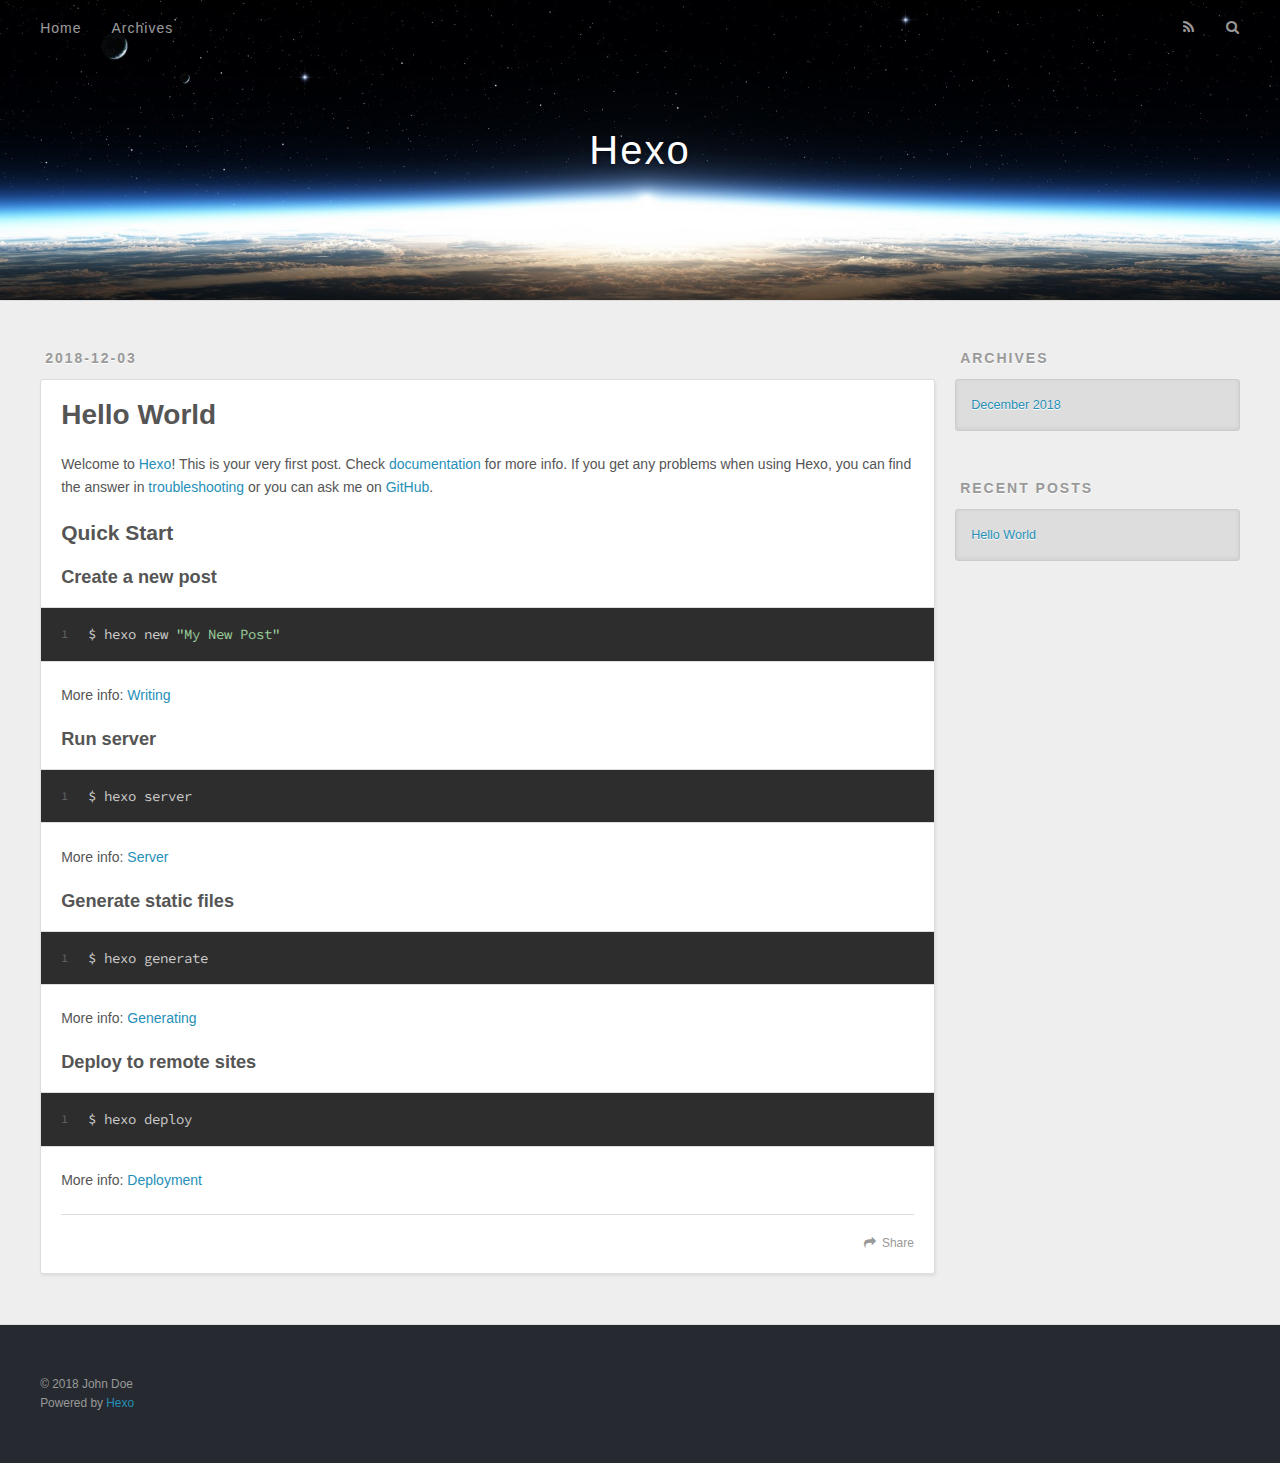
==== index.html @ 7a9f0e40 "Site updated: 2018-12-03 20:07:51" ====
<!DOCTYPE html>
<html>
<head><meta name="generator" content="Hexo 3.8.0">
  <meta charset="utf-8">
  

  
  <title>Hexo</title>
  <meta name="viewport" content="width=device-width, initial-scale=1, maximum-scale=1">
  <meta property="og:type" content="website">
<meta property="og:title" content="Hexo">
<meta property="og:url" content="http://yoursite.com/index.html">
<meta property="og:site_name" content="Hexo">
<meta property="og:locale" content="default">
<meta name="twitter:card" content="summary">
<meta name="twitter:title" content="Hexo">
  
    <link rel="alternate" href="/atom.xml" title="Hexo" type="application/atom+xml">
  
  
    <link rel="icon" href="/favicon.png">
  
  
    <link href="//fonts.googleapis.com/css?family=Source+Code+Pro" rel="stylesheet" type="text/css">
  
  <link rel="stylesheet" href="/css/style.css">
</head>
</html>
<body>
  <div id="container">
    <div id="wrap">
      <header id="header">
  <div id="banner"></div>
  <div id="header-outer" class="outer">
    <div id="header-title" class="inner">
      <h1 id="logo-wrap">
        <a href="/" id="logo">Hexo</a>
      </h1>
      
    </div>
    <div id="header-inner" class="inner">
      <nav id="main-nav">
        <a id="main-nav-toggle" class="nav-icon"></a>
        
          <a class="main-nav-link" href="/">Home</a>
        
          <a class="main-nav-link" href="/archives">Archives</a>
        
      </nav>
      <nav id="sub-nav">
        
          <a id="nav-rss-link" class="nav-icon" href="/atom.xml" title="RSS Feed"></a>
        
        <a id="nav-search-btn" class="nav-icon" title="Search"></a>
      </nav>
      <div id="search-form-wrap">
        <form action="//google.com/search" method="get" accept-charset="UTF-8" class="search-form"><input type="search" name="q" class="search-form-input" placeholder="Search"><button type="submit" class="search-form-submit">&#xF002;</button><input type="hidden" name="sitesearch" value="http://yoursite.com"></form>
      </div>
    </div>
  </div>
</header>
      <div class="outer">
        <section id="main">
  
    <article id="post-hello-world" class="article article-type-post" itemscope="" itemprop="blogPost">
  <div class="article-meta">
    <a href="/2018/12/03/hello-world/" class="article-date">
  <time datetime="2018-12-03T11:15:12.758Z" itemprop="datePublished">2018-12-03</time>
</a>
    
  </div>
  <div class="article-inner">
    
    
      <header class="article-header">
        
  
    <h1 itemprop="name">
      <a class="article-title" href="/2018/12/03/hello-world/">Hello World</a>
    </h1>
  

      </header>
    
    <div class="article-entry" itemprop="articleBody">
      
        <p>Welcome to <a href="https://hexo.io/" target="_blank" rel="noopener">Hexo</a>! This is your very first post. Check <a href="https://hexo.io/docs/" target="_blank" rel="noopener">documentation</a> for more info. If you get any problems when using Hexo, you can find the answer in <a href="https://hexo.io/docs/troubleshooting.html" target="_blank" rel="noopener">troubleshooting</a> or you can ask me on <a href="https://github.com/hexojs/hexo/issues" target="_blank" rel="noopener">GitHub</a>.</p>
<h2 id="Quick-Start"><a href="#Quick-Start" class="headerlink" title="Quick Start"></a>Quick Start</h2><h3 id="Create-a-new-post"><a href="#Create-a-new-post" class="headerlink" title="Create a new post"></a>Create a new post</h3><figure class="highlight bash"><table><tr><td class="gutter"><pre><span class="line">1</span><br></pre></td><td class="code"><pre><span class="line">$ hexo new <span class="string">"My New Post"</span></span><br></pre></td></tr></table></figure>
<p>More info: <a href="https://hexo.io/docs/writing.html" target="_blank" rel="noopener">Writing</a></p>
<h3 id="Run-server"><a href="#Run-server" class="headerlink" title="Run server"></a>Run server</h3><figure class="highlight bash"><table><tr><td class="gutter"><pre><span class="line">1</span><br></pre></td><td class="code"><pre><span class="line">$ hexo server</span><br></pre></td></tr></table></figure>
<p>More info: <a href="https://hexo.io/docs/server.html" target="_blank" rel="noopener">Server</a></p>
<h3 id="Generate-static-files"><a href="#Generate-static-files" class="headerlink" title="Generate static files"></a>Generate static files</h3><figure class="highlight bash"><table><tr><td class="gutter"><pre><span class="line">1</span><br></pre></td><td class="code"><pre><span class="line">$ hexo generate</span><br></pre></td></tr></table></figure>
<p>More info: <a href="https://hexo.io/docs/generating.html" target="_blank" rel="noopener">Generating</a></p>
<h3 id="Deploy-to-remote-sites"><a href="#Deploy-to-remote-sites" class="headerlink" title="Deploy to remote sites"></a>Deploy to remote sites</h3><figure class="highlight bash"><table><tr><td class="gutter"><pre><span class="line">1</span><br></pre></td><td class="code"><pre><span class="line">$ hexo deploy</span><br></pre></td></tr></table></figure>
<p>More info: <a href="https://hexo.io/docs/deployment.html" target="_blank" rel="noopener">Deployment</a></p>

      
    </div>
    <footer class="article-footer">
      <a data-url="http://yoursite.com/2018/12/03/hello-world/" data-id="cjp89sqh20000p3o9467225bw" class="article-share-link">Share</a>
      
      
    </footer>
  </div>
  
</article>


  


</section>
        
          <aside id="sidebar">
  
    

  
    

  
    
  
    
  <div class="widget-wrap">
    <h3 class="widget-title">Archives</h3>
    <div class="widget">
      <ul class="archive-list"><li class="archive-list-item"><a class="archive-list-link" href="/archives/2018/12/">December 2018</a></li></ul>
    </div>
  </div>


  
    
  <div class="widget-wrap">
    <h3 class="widget-title">Recent Posts</h3>
    <div class="widget">
      <ul>
        
          <li>
            <a href="/2018/12/03/hello-world/">Hello World</a>
          </li>
        
      </ul>
    </div>
  </div>

  
</aside>
        
      </div>
      <footer id="footer">
  
  <div class="outer">
    <div id="footer-info" class="inner">
      &copy; 2018 John Doe<br>
      Powered by <a href="http://hexo.io/" target="_blank">Hexo</a>
    </div>
  </div>
</footer>
    </div>
    <nav id="mobile-nav">
  
    <a href="/" class="mobile-nav-link">Home</a>
  
    <a href="/archives" class="mobile-nav-link">Archives</a>
  
</nav>
    

<script src="//ajax.googleapis.com/ajax/libs/jquery/2.0.3/jquery.min.js"></script>


  <link rel="stylesheet" href="/fancybox/jquery.fancybox.css">
  <script src="/fancybox/jquery.fancybox.pack.js"></script>


<script src="/js/script.js"></script>



  </div>
</body>
</html>
---- css/style.css ----
body {
  width: 100%;
}
body:before,
body:after {
  content: "";
  display: table;
}
body:after {
  clear: both;
}
html,
body,
div,
span,
applet,
object,
iframe,
h1,
h2,
h3,
h4,
h5,
h6,
p,
blockquote,
pre,
a,
abbr,
acronym,
address,
big,
cite,
code,
del,
dfn,
em,
img,
ins,
kbd,
q,
s,
samp,
small,
strike,
strong,
sub,
sup,
tt,
var,
dl,
dt,
dd,
ol,
ul,
li,
fieldset,
form,
label,
legend,
table,
caption,
tbody,
tfoot,
thead,
tr,
th,
td {
  margin: 0;
  padding: 0;
  border: 0;
  outline: 0;
  font-weight: inherit;
  font-style: inherit;
  font-family: inherit;
  font-size: 100%;
  vertical-align: baseline;
}
body {
  line-height: 1;
  color: #000;
  background: #fff;
}
ol,
ul {
  list-style: none;
}
table {
  border-collapse: separate;
  border-spacing: 0;
  vertical-align: middle;
}
caption,
th,
td {
  text-align: left;
  font-weight: normal;
  vertical-align: middle;
}
a img {
  border: none;
}
input,
button {
  margin: 0;
  padding: 0;
}
input::-moz-focus-inner,
button::-moz-focus-inner {
  border: 0;
  padding: 0;
}
@font-face {
  font-family: FontAwesome;
  font-style: normal;
  font-weight: normal;
  src: url("fonts/fontawesome-webfont.eot?v=#4.0.3");
  src: url("fonts/fontawesome-webfont.eot?#iefix&v=#4.0.3") format("embedded-opentype"), url("fonts/fontawesome-webfont.woff?v=#4.0.3") format("woff"), url("fonts/fontawesome-webfont.ttf?v=#4.0.3") format("truetype"), url("fonts/fontawesome-webfont.svg#fontawesomeregular?v=#4.0.3") format("svg");
}
html,
body,
#container {
  height: 100%;
}
body {
  background: #eee;
  font: 14px -apple-system, BlinkMacSystemFont, "Segoe UI", "Roboto", "Oxygen", "Ubuntu", "Cantarell", "Fira Sans", "Droid Sans", "Helvetica Neue", sans-serif;
  -webkit-text-size-adjust: 100%;
}
.outer {
  max-width: 1220px;
  margin: 0 auto;
  padding: 0 20px;
}
.outer:before,
.outer:after {
  content: "";
  display: table;
}
.outer:after {
  clear: both;
}
.inner {
  display: inline;
  float: left;
  width: 98.33333333333333%;
  margin: 0 0.833333333333333%;
}
.left,
.alignleft {
  float: left;
}
.right,
.alignright {
  float: right;
}
.clear {
  clear: both;
}
#container {
  position: relative;
}
.mobile-nav-on {
  overflow: hidden;
}
#wrap {
  height: 100%;
  width: 100%;
  position: absolute;
  top: 0;
  left: 0;
  -webkit-transition: 0.2s ease-out;
  -moz-transition: 0.2s ease-out;
  -ms-transition: 0.2s ease-out;
  transition: 0.2s ease-out;
  z-index: 1;
  background: #eee;
}
.mobile-nav-on #wrap {
  left: 280px;
}
@media screen and (min-width: 768px) {
  #main {
    display: inline;
    float: left;
    width: 73.33333333333333%;
    margin: 0 0.833333333333333%;
  }
}
.article-date,
.article-category-link,
.archive-year,
.widget-title {
  text-decoration: none;
  text-transform: uppercase;
  letter-spacing: 2px;
  color: #999;
  margin-bottom: 1em;
  margin-left: 5px;
  line-height: 1em;
  text-shadow: 0 1px #fff;
  font-weight: bold;
}
.article-inner,
.archive-article-inner {
  background: #fff;
  -webkit-box-shadow: 1px 2px 3px #ddd;
  box-shadow: 1px 2px 3px #ddd;
  border: 1px solid #ddd;
  border-radius: 3px;
}
.article-entry h1,
.widget h1 {
  font-size: 2em;
}
.article-entry h2,
.widget h2 {
  font-size: 1.5em;
}
.article-entry h3,
.widget h3 {
  font-size: 1.3em;
}
.article-entry h4,
.widget h4 {
  font-size: 1.2em;
}
.article-entry h5,
.widget h5 {
  font-size: 1em;
}
.article-entry h6,
.widget h6 {
  font-size: 1em;
  color: #999;
}
.article-entry hr,
.widget hr {
  border: 1px dashed #ddd;
}
.article-entry strong,
.widget strong {
  font-weight: bold;
}
.article-entry em,
.widget em,
.article-entry cite,
.widget cite {
  font-style: italic;
}
.article-entry sup,
.widget sup,
.article-entry sub,
.widget sub {
  font-size: 0.75em;
  line-height: 0;
  position: relative;
  vertical-align: baseline;
}
.article-entry sup,
.widget sup {
  top: -0.5em;
}
.article-entry sub,
.widget sub {
  bottom: -0.2em;
}
.article-entry small,
.widget small {
  font-size: 0.85em;
}
.article-entry acronym,
.widget acronym,
.article-entry abbr,
.widget abbr {
  border-bottom: 1px dotted;
}
.article-entry ul,
.widget ul,
.article-entry ol,
.widget ol,
.article-entry dl,
.widget dl {
  margin: 0 20px;
  line-height: 1.6em;
}
.article-entry ul ul,
.widget ul ul,
.article-entry ol ul,
.widget ol ul,
.article-entry ul ol,
.widget ul ol,
.article-entry ol ol,
.widget ol ol {
  margin-top: 0;
  margin-bottom: 0;
}
.article-entry ul,
.widget ul {
  list-style: disc;
}
.article-entry ol,
.widget ol {
  list-style: decimal;
}
.article-entry dt,
.widget dt {
  font-weight: bold;
}
#header {
  height: 300px;
  position: relative;
  border-bottom: 1px solid #ddd;
}
#header:before,
#header:after {
  content: "";
  position: absolute;
  left: 0;
  right: 0;
  height: 40px;
}
#header:before {
  top: 0;
  background: -webkit-linear-gradient(rgba(0,0,0,0.2), transparent);
  background: -moz-linear-gradient(rgba(0,0,0,0.2), transparent);
  background: -ms-linear-gradient(rgba(0,0,0,0.2), transparent);
  background: linear-gradient(rgba(0,0,0,0.2), transparent);
}
#header:after {
  bottom: 0;
  background: -webkit-linear-gradient(transparent, rgba(0,0,0,0.2));
  background: -moz-linear-gradient(transparent, rgba(0,0,0,0.2));
  background: -ms-linear-gradient(transparent, rgba(0,0,0,0.2));
  background: linear-gradient(transparent, rgba(0,0,0,0.2));
}
#header-outer {
  height: 100%;
  position: relative;
}
#header-inner {
  position: relative;
  overflow: hidden;
}
#banner {
  position: absolute;
  top: 0;
  left: 0;
  width: 100%;
  height: 100%;
  background: url("images/banner.jpg") center #000;
  -webkit-background-size: cover;
  -moz-background-size: cover;
  background-size: cover;
  z-index: -1;
}
#header-title {
  text-align: center;
  height: 40px;
  position: absolute;
  top: 50%;
  left: 0;
  margin-top: -20px;
}
#logo,
#subtitle {
  text-decoration: none;
  color: #fff;
  font-weight: 300;
  text-shadow: 0 1px 4px rgba(0,0,0,0.3);
}
#logo {
  font-size: 40px;
  line-height: 40px;
  letter-spacing: 2px;
}
#subtitle {
  font-size: 16px;
  line-height: 16px;
  letter-spacing: 1px;
}
#subtitle-wrap {
  margin-top: 16px;
}
#main-nav {
  float: left;
  margin-left: -15px;
}
.nav-icon,
.main-nav-link {
  float: left;
  color: #fff;
  opacity: 0.6;
  text-decoration: none;
  text-shadow: 0 1px rgba(0,0,0,0.2);
  -webkit-transition: opacity 0.2s;
  -moz-transition: opacity 0.2s;
  -ms-transition: opacity 0.2s;
  transition: opacity 0.2s;
  display: block;
  padding: 20px 15px;
}
.nav-icon:hover,
.main-nav-link:hover {
  opacity: 1;
}
.nav-icon {
  font-family: FontAwesome;
  text-align: center;
  font-size: 14px;
  width: 14px;
  height: 14px;
  padding: 20px 15px;
  position: relative;
  cursor: pointer;
}
.main-nav-link {
  font-weight: 300;
  letter-spacing: 1px;
}
@media screen and (max-width: 479px) {
  .main-nav-link {
    display: none;
  }
}
#main-nav-toggle {
  display: none;
}
#main-nav-toggle:before {
  content: "\f0c9";
}
@media screen and (max-width: 479px) {
  #main-nav-toggle {
    display: block;
  }
}
#sub-nav {
  float: right;
  margin-right: -15px;
}
#nav-rss-link:before {
  content: "\f09e";
}
#nav-search-btn:before {
  content: "\f002";
}
#search-form-wrap {
  position: absolute;
  top: 15px;
  width: 150px;
  height: 30px;
  right: -150px;
  opacity: 0;
  -webkit-transition: 0.2s ease-out;
  -moz-transition: 0.2s ease-out;
  -ms-transition: 0.2s ease-out;
  transition: 0.2s ease-out;
}
#search-form-wrap.on {
  opacity: 1;
  right: 0;
}
@media screen and (max-width: 479px) {
  #search-form-wrap {
    width: 100%;
    right: -100%;
  }
}
.search-form {
  position: absolute;
  top: 0;
  left: 0;
  right: 0;
  background: #fff;
  padding: 5px 15px;
  border-radius: 15px;
  -webkit-box-shadow: 0 0 10px rgba(0,0,0,0.3);
  box-shadow: 0 0 10px rgba(0,0,0,0.3);
}
.search-form-input {
  border: none;
  background: none;
  color: #555;
  width: 100%;
  font: 13px -apple-system, BlinkMacSystemFont, "Segoe UI", "Roboto", "Oxygen", "Ubuntu", "Cantarell", "Fira Sans", "Droid Sans", "Helvetica Neue", sans-serif;
  outline: none;
}
.search-form-input::-webkit-search-results-decoration,
.search-form-input::-webkit-search-cancel-button {
  -webkit-appearance: none;
}
.search-form-submit {
  position: absolute;
  top: 50%;
  right: 10px;
  margin-top: -7px;
  font: 13px FontAwesome;
  border: none;
  background: none;
  color: #bbb;
  cursor: pointer;
}
.search-form-submit:hover,
.search-form-submit:focus {
  color: #777;
}
.article {
  margin: 50px 0;
}
.article-inner {
  overflow: hidden;
}
.article-meta:before,
.article-meta:after {
  content: "";
  display: table;
}
.article-meta:after {
  clear: both;
}
.article-date {
  float: left;
}
.article-category {
  float: left;
  line-height: 1em;
  color: #ccc;
  text-shadow: 0 1px #fff;
  margin-left: 8px;
}
.article-category:before {
  content: "\2022";
}
.article-category-link {
  margin: 0 12px 1em;
}
.article-header {
  padding: 20px 20px 0;
}
.article-title {
  text-decoration: none;
  font-size: 2em;
  font-weight: bold;
  color: #555;
  line-height: 1.1em;
  -webkit-transition: color 0.2s;
  -moz-transition: color 0.2s;
  -ms-transition: color 0.2s;
  transition: color 0.2s;
}
a.article-title:hover {
  color: #258fb8;
}
.article-entry {
  color: #555;
  padding: 0 20px;
}
.article-entry:before,
.article-entry:after {
  content: "";
  display: table;
}
.article-entry:after {
  clear: both;
}
.article-entry p,
.article-entry table {
  line-height: 1.6em;
  margin: 1.6em 0;
}
.article-entry h1,
.article-entry h2,
.article-entry h3,
.article-entry h4,
.article-entry h5,
.article-entry h6 {
  font-weight: bold;
}
.article-entry h1,
.article-entry h2,
.article-entry h3,
.article-entry h4,
.article-entry h5,
.article-entry h6 {
  line-height: 1.1em;
  margin: 1.1em 0;
}
.article-entry a {
  color: #258fb8;
  text-decoration: none;
}
.article-entry a:hover {
  text-decoration: underline;
}
.article-entry ul,
.article-entry ol,
.article-entry dl {
  margin-top: 1.6em;
  margin-bottom: 1.6em;
}
.article-entry img,
.article-entry video {
  max-width: 100%;
  height: auto;
  display: block;
  margin: auto;
}
.article-entry iframe {
  border: none;
}
.article-entry table {
  width: 100%;
  border-collapse: collapse;
  border-spacing: 0;
}
.article-entry th {
  font-weight: bold;
  border-bottom: 3px solid #ddd;
  padding-bottom: 0.5em;
}
.article-entry td {
  border-bottom: 1px solid #ddd;
  padding: 10px 0;
}
.article-entry blockquote {
  font-family: Georgia, "Times New Roman", serif;
  font-size: 1.4em;
  margin: 1.6em 20px;
  text-align: center;
}
.article-entry blockquote footer {
  font-size: 14px;
  margin: 1.6em 0;
  font-family: -apple-system, BlinkMacSystemFont, "Segoe UI", "Roboto", "Oxygen", "Ubuntu", "Cantarell", "Fira Sans", "Droid Sans", "Helvetica Neue", sans-serif;
}
.article-entry blockquote footer cite:before {
  content: "—";
  padding: 0 0.5em;
}
.article-entry .pullquote {
  text-align: left;
  width: 45%;
  margin: 0;
}
.article-entry .pullquote.left {
  margin-left: 0.5em;
  margin-right: 1em;
}
.article-entry .pullquote.right {
  margin-right: 0.5em;
  margin-left: 1em;
}
.article-entry .caption {
  color: #999;
  display: block;
  font-size: 0.9em;
  margin-top: 0.5em;
  position: relative;
  text-align: center;
}
.article-entry .video-container {
  position: relative;
  padding-top: 56.25%;
  height: 0;
  overflow: hidden;
}
.article-entry .video-container iframe,
.article-entry .video-container object,
.article-entry .video-container embed {
  position: absolute;
  top: 0;
  left: 0;
  width: 100%;
  height: 100%;
  margin-top: 0;
}
.article-more-link a {
  display: inline-block;
  line-height: 1em;
  padding: 6px 15px;
  border-radius: 15px;
  background: #eee;
  color: #999;
  text-shadow: 0 1px #fff;
  text-decoration: none;
}
.article-more-link a:hover {
  background: #258fb8;
  color: #fff;
  text-decoration: none;
  text-shadow: 0 1px #1e7293;
}
.article-footer {
  font-size: 0.85em;
  line-height: 1.6em;
  border-top: 1px solid #ddd;
  padding-top: 1.6em;
  margin: 0 20px 20px;
}
.article-footer:before,
.article-footer:after {
  content: "";
  display: table;
}
.article-footer:after {
  clear: both;
}
.article-footer a {
  color: #999;
  text-decoration: none;
}
.article-footer a:hover {
  color: #555;
}
.article-tag-list-item {
  float: left;
  margin-right: 10px;
}
.article-tag-list-link:before {
  content: "#";
}
.article-comment-link {
  float: right;
}
.article-comment-link:before {
  content: "\f075";
  font-family: FontAwesome;
  padding-right: 8px;
}
.article-share-link {
  cursor: pointer;
  float: right;
  margin-left: 20px;
}
.article-share-link:before {
  content: "\f064";
  font-family: FontAwesome;
  padding-right: 6px;
}
#article-nav {
  position: relative;
}
#article-nav:before,
#article-nav:after {
  content: "";
  display: table;
}
#article-nav:after {
  clear: both;
}
@media screen and (min-width: 768px) {
  #article-nav {
    margin: 50px 0;
  }
  #article-nav:before {
    width: 8px;
    height: 8px;
    position: absolute;
    top: 50%;
    left: 50%;
    margin-top: -4px;
    margin-left: -4px;
    content: "";
    border-radius: 50%;
    background: #ddd;
    -webkit-box-shadow: 0 1px 2px #fff;
    box-shadow: 0 1px 2px #fff;
  }
}
.article-nav-link-wrap {
  text-decoration: none;
  text-shadow: 0 1px #fff;
  color: #999;
  -webkit-box-sizing: border-box;
  -moz-box-sizing: border-box;
  box-sizing: border-box;
  margin-top: 50px;
  text-align: center;
  display: block;
}
.article-nav-link-wrap:hover {
  color: #555;
}
@media screen and (min-width: 768px) {
  .article-nav-link-wrap {
    width: 50%;
    margin-top: 0;
  }
}
@media screen and (min-width: 768px) {
  #article-nav-newer {
    float: left;
    text-align: right;
    padding-right: 20px;
  }
}
@media screen and (min-width: 768px) {
  #article-nav-older {
    float: right;
    text-align: left;
    padding-left: 20px;
  }
}
.article-nav-caption {
  text-transform: uppercase;
  letter-spacing: 2px;
  color: #ddd;
  line-height: 1em;
  font-weight: bold;
}
#article-nav-newer .article-nav-caption {
  margin-right: -2px;
}
.article-nav-title {
  font-size: 0.85em;
  line-height: 1.6em;
  margin-top: 0.5em;
}
.article-share-box {
  position: absolute;
  display: none;
  background: #fff;
  -webkit-box-shadow: 1px 2px 10px rgba(0,0,0,0.2);
  box-shadow: 1px 2px 10px rgba(0,0,0,0.2);
  border-radius: 3px;
  margin-left: -145px;
  overflow: hidden;
  z-index: 1;
}
.article-share-box.on {
  display: block;
}
.article-share-input {
  width: 100%;
  background: none;
  -webkit-box-sizing: border-box;
  -moz-box-sizing: border-box;
  box-sizing: border-box;
  font: 14px -apple-system, BlinkMacSystemFont, "Segoe UI", "Roboto", "Oxygen", "Ubuntu", "Cantarell", "Fira Sans", "Droid Sans", "Helvetica Neue", sans-serif;
  padding: 0 15px;
  color: #555;
  outline: none;
  border: 1px solid #ddd;
  border-radius: 3px 3px 0 0;
  height: 36px;
  line-height: 36px;
}
.article-share-links {
  background: #eee;
}
.article-share-links:before,
.article-share-links:after {
  content: "";
  display: table;
}
.article-share-links:after {
  clear: both;
}
.article-share-twitter,
.article-share-facebook,
.article-share-pinterest,
.article-share-google {
  width: 50px;
  height: 36px;
  display: block;
  float: left;
  position: relative;
  color: #999;
  text-shadow: 0 1px #fff;
}
.article-share-twitter:before,
.article-share-facebook:before,
.article-share-pinterest:before,
.article-share-google:before {
  font-size: 20px;
  font-family: FontAwesome;
  width: 20px;
  height: 20px;
  position: absolute;
  top: 50%;
  left: 50%;
  margin-top: -10px;
  margin-left: -10px;
  text-align: center;
}
.article-share-twitter:hover,
.article-share-facebook:hover,
.article-share-pinterest:hover,
.article-share-google:hover {
  color: #fff;
}
.article-share-twitter:before {
  content: "\f099";
}
.article-share-twitter:hover {
  background: #00aced;
  text-shadow: 0 1px #008abe;
}
.article-share-facebook:before {
  content: "\f09a";
}
.article-share-facebook:hover {
  background: #3b5998;
  text-shadow: 0 1px #2f477a;
}
.article-share-pinterest:before {
  content: "\f0d2";
}
.article-share-pinterest:hover {
  background: #cb2027;
  text-shadow: 0 1px #a21a1f;
}
.article-share-google:before {
  content: "\f0d5";
}
.article-share-google:hover {
  background: #dd4b39;
  text-shadow: 0 1px #be3221;
}
.article-gallery {
  background: #000;
  position: relative;
}
.article-gallery-photos {
  position: relative;
  overflow: hidden;
}
.article-gallery-img {
  display: none;
  max-width: 100%;
}
.article-gallery-img:first-child {
  display: block;
}
.article-gallery-img.loaded {
  position: absolute;
  display: block;
}
.article-gallery-img img {
  display: block;
  max-width: 100%;
  margin: 0 auto;
}
#comments {
  background: #fff;
  -webkit-box-shadow: 1px 2px 3px #ddd;
  box-shadow: 1px 2px 3px #ddd;
  padding: 20px;
  border: 1px solid #ddd;
  border-radius: 3px;
  margin: 50px 0;
}
#comments a {
  color: #258fb8;
}
.archives-wrap {
  margin: 50px 0;
}
.archives:before,
.archives:after {
  content: "";
  display: table;
}
.archives:after {
  clear: both;
}
.archive-year-wrap {
  margin-bottom: 1em;
}
.archives {
  -webkit-column-gap: 10px;
  -moz-column-gap: 10px;
  column-gap: 10px;
}
@media screen and (min-width: 480px) and (max-width: 767px) {
  .archives {
    -webkit-column-count: 2;
    -moz-column-count: 2;
    column-count: 2;
  }
}
@media screen and (min-width: 768px) {
  .archives {
    -webkit-column-count: 3;
    -moz-column-count: 3;
    column-count: 3;
  }
}
.archive-article {
  -webkit-column-break-inside: avoid;
  page-break-inside: avoid;
  overflow: hidden;
  break-inside: avoid-column;
}
.archive-article-inner {
  padding: 10px;
  margin-bottom: 15px;
}
.archive-article-title {
  text-decoration: none;
  font-weight: bold;
  color: #555;
  -webkit-transition: color 0.2s;
  -moz-transition: color 0.2s;
  -ms-transition: color 0.2s;
  transition: color 0.2s;
  line-height: 1.6em;
}
.archive-article-title:hover {
  color: #258fb8;
}
.archive-article-footer {
  margin-top: 1em;
}
.archive-article-date {
  color: #999;
  text-decoration: none;
  font-size: 0.85em;
  line-height: 1em;
  margin-bottom: 0.5em;
  display: block;
}
#page-nav {
  margin: 50px auto;
  background: #fff;
  -webkit-box-shadow: 1px 2px 3px #ddd;
  box-shadow: 1px 2px 3px #ddd;
  border: 1px solid #ddd;
  border-radius: 3px;
  text-align: center;
  color: #999;
  overflow: hidden;
}
#page-nav:before,
#page-nav:after {
  content: "";
  display: table;
}
#page-nav:after {
  clear: both;
}
#page-nav a,
#page-nav span {
  padding: 10px 20px;
  line-height: 1;
  height: 2ex;
}
#page-nav a {
  color: #999;
  text-decoration: none;
}
#page-nav a:hover {
  background: #999;
  color: #fff;
}
#page-nav .prev {
  float: left;
}
#page-nav .next {
  float: right;
}
#page-nav .page-number {
  display: inline-block;
}
@media screen and (max-width: 479px) {
  #page-nav .page-number {
    display: none;
  }
}
#page-nav .current {
  color: #555;
  font-weight: bold;
}
#page-nav .space {
  color: #ddd;
}
#footer {
  background: #262a30;
  padding: 50px 0;
  border-top: 1px solid #ddd;
  color: #999;
}
#footer a {
  color: #258fb8;
  text-decoration: none;
}
#footer a:hover {
  text-decoration: underline;
}
#footer-info {
  line-height: 1.6em;
  font-size: 0.85em;
}
.article-entry pre,
.article-entry .highlight {
  background: #2d2d2d;
  margin: 0 -20px;
  padding: 15px 20px;
  border-style: solid;
  border-color: #ddd;
  border-width: 1px 0;
  overflow: auto;
  color: #ccc;
  line-height: 22.400000000000002px;
}
.article-entry .highlight .gutter pre,
.article-entry .gist .gist-file .gist-data .line-numbers {
  color: #666;
  font-size: 0.85em;
}
.article-entry pre,
.article-entry code {
  font-family: "Source Code Pro", Consolas, Monaco, Menlo, Consolas, monospace;
}
.article-entry code {
  background: #eee;
  text-shadow: 0 1px #fff;
  padding: 0 0.3em;
}
.article-entry pre code {
  background: none;
  text-shadow: none;
  padding: 0;
}
.article-entry .highlight pre {
  border: none;
  margin: 0;
  padding: 0;
}
.article-entry .highlight table {
  margin: 0;
  width: auto;
}
.article-entry .highlight td {
  border: none;
  padding: 0;
}
.article-entry .highlight figcaption {
  font-size: 0.85em;
  color: #999;
  line-height: 1em;
  margin-bottom: 1em;
}
.article-entry .highlight figcaption:before,
.article-entry .highlight figcaption:after {
  content: "";
  display: table;
}
.article-entry .highlight figcaption:after {
  clear: both;
}
.article-entry .highlight figcaption a {
  float: right;
}
.article-entry .highlight .gutter pre {
  text-align: right;
  padding-right: 20px;
}
.article-entry .highlight .line {
  height: 22.400000000000002px;
}
.article-entry .highlight .line.marked {
  background: #515151;
}
.article-entry .gist {
  margin: 0 -20px;
  border-style: solid;
  border-color: #ddd;
  border-width: 1px 0;
  background: #2d2d2d;
  padding: 15px 20px 15px 0;
}
.article-entry .gist .gist-file {
  border: none;
  font-family: "Source Code Pro", Consolas, Monaco, Menlo, Consolas, monospace;
  margin: 0;
}
.article-entry .gist .gist-file .gist-data {
  background: none;
  border: none;
}
.article-entry .gist .gist-file .gist-data .line-numbers {
  background: none;
  border: none;
  padding: 0 20px 0 0;
}
.article-entry .gist .gist-file .gist-data .line-data {
  padding: 0 !important;
}
.article-entry .gist .gist-file .highlight {
  margin: 0;
  padding: 0;
  border: none;
}
.article-entry .gist .gist-file .gist-meta {
  background: #2d2d2d;
  color: #999;
  font: 0.85em -apple-system, BlinkMacSystemFont, "Segoe UI", "Roboto", "Oxygen", "Ubuntu", "Cantarell", "Fira Sans", "Droid Sans", "Helvetica Neue", sans-serif;
  text-shadow: 0 0;
  padding: 0;
  margin-top: 1em;
  margin-left: 20px;
}
.article-entry .gist .gist-file .gist-meta a {
  color: #258fb8;
  font-weight: normal;
}
.article-entry .gist .gist-file .gist-meta a:hover {
  text-decoration: underline;
}
pre .comment,
pre .title {
  color: #999;
}
pre .variable,
pre .attribute,
pre .tag,
pre .regexp,
pre .ruby .constant,
pre .xml .tag .title,
pre .xml .pi,
pre .xml .doctype,
pre .html .doctype,
pre .css .id,
pre .css .class,
pre .css .pseudo {
  color: #f2777a;
}
pre .number,
pre .preprocessor,
pre .built_in,
pre .literal,
pre .params,
pre .constant {
  color: #f99157;
}
pre .class,
pre .ruby .class .title,
pre .css .rules .attribute {
  color: #9c9;
}
pre .string,
pre .value,
pre .inheritance,
pre .header,
pre .ruby .symbol,
pre .xml .cdata {
  color: #9c9;
}
pre .css .hexcolor {
  color: #6cc;
}
pre .function,
pre .python .decorator,
pre .python .title,
pre .ruby .function .title,
pre .ruby .title .keyword,
pre .perl .sub,
pre .javascript .title,
pre .coffeescript .title {
  color: #69c;
}
pre .keyword,
pre .javascript .function {
  color: #c9c;
}
@media screen and (max-width: 479px) {
  #mobile-nav {
    position: absolute;
    top: 0;
    left: 0;
    width: 280px;
    height: 100%;
    background: #191919;
    border-right: 1px solid #fff;
  }
}
@media screen and (max-width: 479px) {
  .mobile-nav-link {
    display: block;
    color: #999;
    text-decoration: none;
    padding: 15px 20px;
    font-weight: bold;
  }
  .mobile-nav-link:hover {
    color: #fff;
  }
}
@media screen and (min-width: 768px) {
  #sidebar {
    display: inline;
    float: left;
    width: 23.333333333333332%;
    margin: 0 0.833333333333333%;
  }
}
.widget-wrap {
  margin: 50px 0;
}
.widget {
  color: #777;
  text-shadow: 0 1px #fff;
  background: #ddd;
  -webkit-box-shadow: 0 -1px 4px #ccc inset;
  box-shadow: 0 -1px 4px #ccc inset;
  border: 1px solid #ccc;
  padding: 15px;
  border-radius: 3px;
}
.widget a {
  color: #258fb8;
  text-decoration: none;
}
.widget a:hover {
  text-decoration: underline;
}
.widget ul ul,
.widget ol ul,
.widget dl ul,
.widget ul ol,
.widget ol ol,
.widget dl ol,
.widget ul dl,
.widget ol dl,
.widget dl dl {
  margin-left: 15px;
  list-style: disc;
}
.widget {
  line-height: 1.6em;
  word-wrap: break-word;
  font-size: 0.9em;
}
.widget ul,
.widget ol {
  list-style: none;
  margin: 0;
}
.widget ul ul,
.widget ol ul,
.widget ul ol,
.widget ol ol {
  margin: 0 20px;
}
.widget ul ul,
.widget ol ul {
  list-style: disc;
}
.widget ul ol,
.widget ol ol {
  list-style: decimal;
}
.category-list-count,
.tag-list-count,
.archive-list-count {
  padding-left: 5px;
  color: #999;
  font-size: 0.85em;
}
.category-list-count:before,
.tag-list-count:before,
.archive-list-count:before {
  content: "(";
}
.category-list-count:after,
.tag-list-count:after,
.archive-list-count:after {
  content: ")";
}
.tagcloud a {
  margin-right: 5px;
  display: inline-block;
}
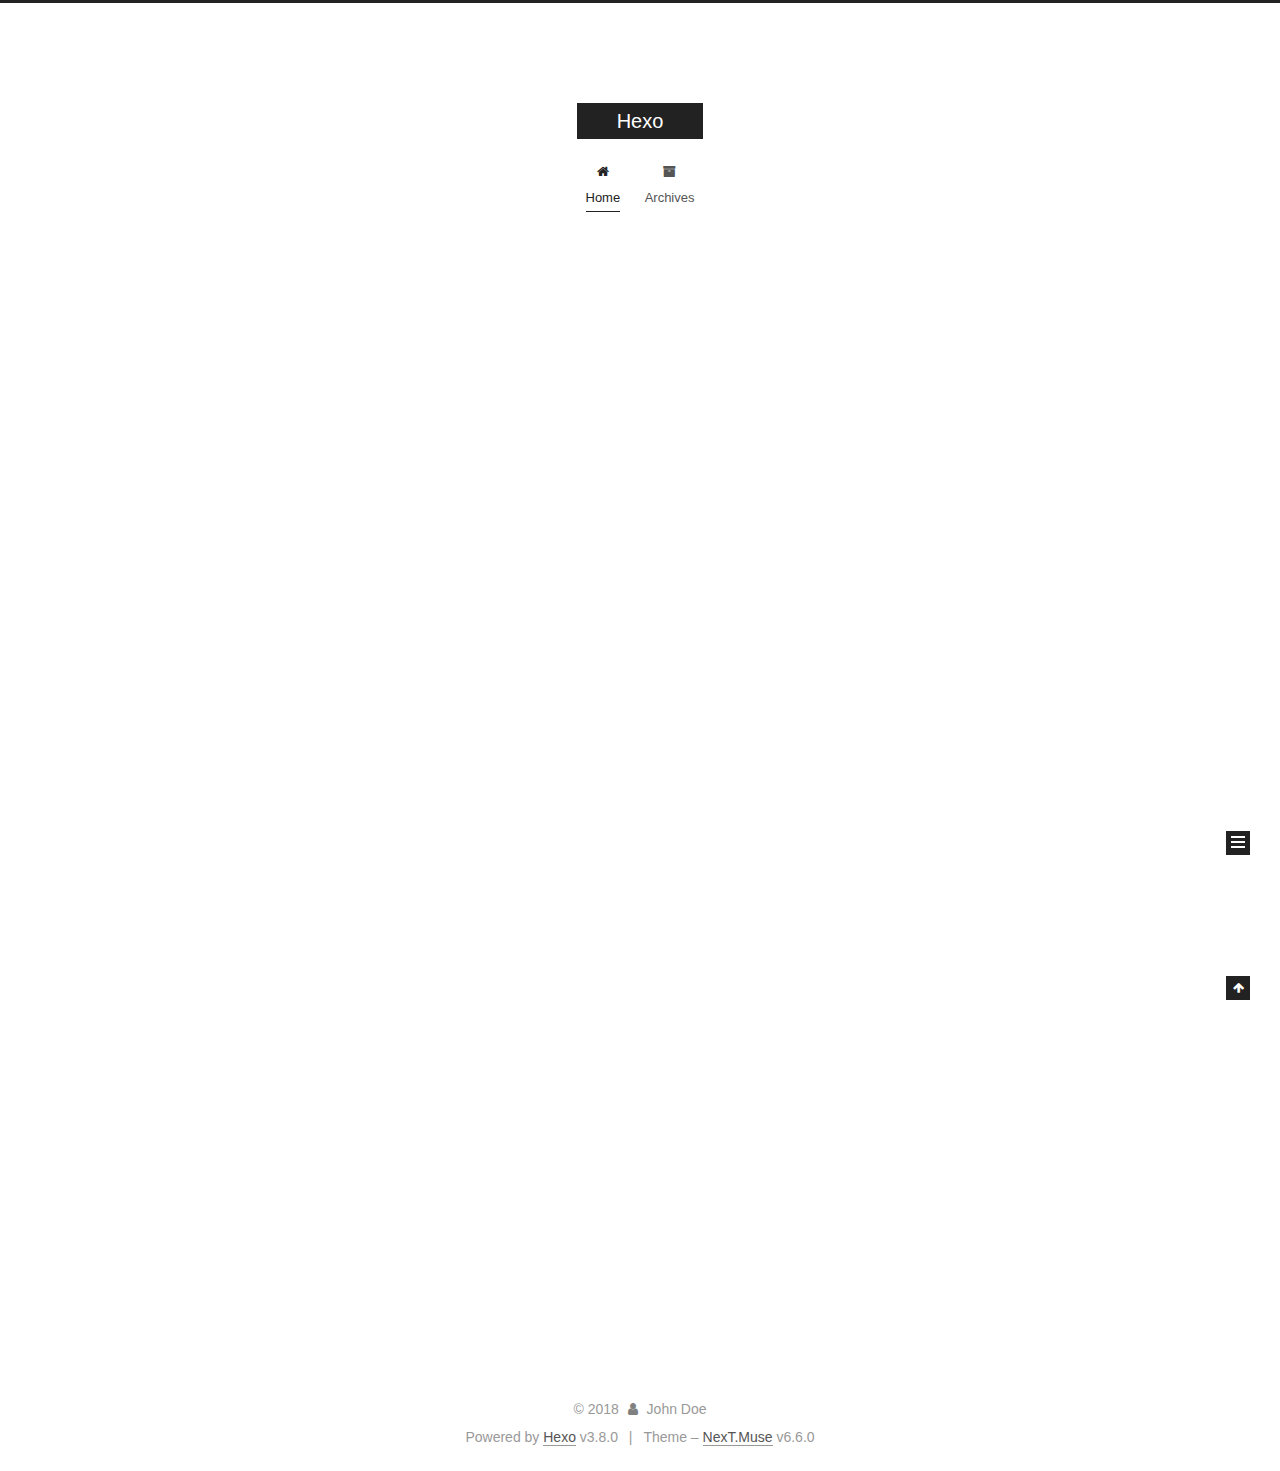
==== commit f27f14d2: "Site updated: 2018-12-03 20:49:39" ====
--- a/index.html
+++ b/index.html
@@ -1,12 +1,113 @@
 <!DOCTYPE html>
-<html>
+
+
+
+
+
+
+
+
+
+
+
+
+  
+
+
+<html class="theme-next muse use-motion" lang="">
 <head><meta name="generator" content="Hexo 3.8.0">
-  <meta charset="utf-8">
-  
-
-  
-  <title>Hexo</title>
-  <meta name="viewport" content="width=device-width, initial-scale=1, maximum-scale=1">
+  <meta charset="UTF-8">
+<meta http-equiv="X-UA-Compatible" content="IE=edge">
+<meta name="viewport" content="width=device-width, initial-scale=1, maximum-scale=2">
+<meta name="theme-color" content="#222">
+
+
+
+
+
+
+
+
+
+
+
+
+<meta http-equiv="Cache-Control" content="no-transform">
+<meta http-equiv="Cache-Control" content="no-siteapp">
+
+
+
+
+
+
+
+
+
+
+
+
+
+
+
+
+
+
+
+
+
+
+<link href="/lib/font-awesome/css/font-awesome.min.css?v=4.6.2" rel="stylesheet" type="text/css">
+
+<link href="/css/main.css?v=6.6.0" rel="stylesheet" type="text/css">
+
+
+  <link rel="apple-touch-icon" sizes="180x180" href="/images/apple-touch-icon-next.png?v=6.6.0">
+
+
+  <link rel="icon" type="image/png" sizes="32x32" href="/images/favicon-32x32-next.png?v=6.6.0">
+
+
+  <link rel="icon" type="image/png" sizes="16x16" href="/images/favicon-16x16-next.png?v=6.6.0">
+
+
+  <link rel="mask-icon" href="/images/logo.svg?v=6.6.0" color="#222">
+
+
+
+
+
+
+
+
+
+<script type="text/javascript" id="hexo.configurations">
+  var NexT = window.NexT || {};
+  var CONFIG = {
+    root: '/',
+    scheme: 'Muse',
+    version: '6.6.0',
+    sidebar: {"position":"left","display":"post","offset":12,"b2t":false,"scrollpercent":false,"onmobile":false},
+    fancybox: false,
+    fastclick: false,
+    lazyload: false,
+    tabs: true,
+    motion: {"enable":true,"async":false,"transition":{"post_block":"fadeIn","post_header":"slideDownIn","post_body":"slideDownIn","coll_header":"slideLeftIn","sidebar":"slideUpIn"}},
+    algolia: {
+      applicationID: '',
+      apiKey: '',
+      indexName: '',
+      hits: {"per_page":10},
+      labels: {"input_placeholder":"Search for Posts","hits_empty":"We didn't find any results for the search: ${query}","hits_stats":"${hits} results found in ${time} ms"}
+    }
+  };
+</script>
+
+
+  
+
+
+
+
   <meta property="og:type" content="website">
 <meta property="og:title" content="Hexo">
 <meta property="og:url" content="http://yoursite.com/index.html">
@@ -14,77 +115,270 @@
 <meta property="og:locale" content="default">
 <meta name="twitter:card" content="summary">
 <meta name="twitter:title" content="Hexo">
-  
-    <link rel="alternate" href="/atom.xml" title="Hexo" type="application/atom+xml">
-  
-  
-    <link rel="icon" href="/favicon.png">
-  
-  
-    <link href="//fonts.googleapis.com/css?family=Source+Code+Pro" rel="stylesheet" type="text/css">
-  
-  <link rel="stylesheet" href="/css/style.css">
+
+
+
+
+
+
+  <link rel="canonical" href="http://yoursite.com/">
+
+
+
+<script type="text/javascript" id="page.configurations">
+  CONFIG.page = {
+    sidebar: "",
+  };
+</script>
+
+  <title>Hexo</title>
+  
+
+
+
+
+
+
+
+
+
+
+
+  <noscript>
+  <style type="text/css">
+    .use-motion .motion-element,
+    .use-motion .brand,
+    .use-motion .menu-item,
+    .sidebar-inner,
+    .use-motion .post-block,
+    .use-motion .pagination,
+    .use-motion .comments,
+    .use-motion .post-header,
+    .use-motion .post-body,
+    .use-motion .collection-title { opacity: initial; }
+
+    .use-motion .logo,
+    .use-motion .site-title,
+    .use-motion .site-subtitle {
+      opacity: initial;
+      top: initial;
+    }
+
+    .use-motion {
+      .logo-line-before i { left: initial; }
+      .logo-line-after i { right: initial; }
+    }
+  </style>
+</noscript>
+
 </head>
-</html>
-<body>
-  <div id="container">
-    <div id="wrap">
-      <header id="header">
-  <div id="banner"></div>
-  <div id="header-outer" class="outer">
-    <div id="header-title" class="inner">
-      <h1 id="logo-wrap">
-        <a href="/" id="logo">Hexo</a>
-      </h1>
-      
+
+<body itemscope="" itemtype="http://schema.org/WebPage" lang="default">
+
+  
+  
+    
+  
+
+  <div class="container sidebar-position-left 
+  page-home">
+    <div class="headband"></div>
+
+    <header id="header" class="header" itemscope="" itemtype="http://schema.org/WPHeader">
+      <div class="header-inner"><div class="site-brand-wrapper">
+  <div class="site-meta ">
+    
+
+    <div class="custom-logo-site-title">
+      <a href="/" class="brand" rel="start">
+        <span class="logo-line-before"><i></i></span>
+        <span class="site-title">Hexo</span>
+        <span class="logo-line-after"><i></i></span>
+      </a>
     </div>
-    <div id="header-inner" class="inner">
-      <nav id="main-nav">
-        <a id="main-nav-toggle" class="nav-icon"></a>
-        
-          <a class="main-nav-link" href="/">Home</a>
-        
-          <a class="main-nav-link" href="/archives">Archives</a>
-        
-      </nav>
-      <nav id="sub-nav">
-        
-          <a id="nav-rss-link" class="nav-icon" href="/atom.xml" title="RSS Feed"></a>
-        
-        <a id="nav-search-btn" class="nav-icon" title="Search"></a>
-      </nav>
-      <div id="search-form-wrap">
-        <form action="//google.com/search" method="get" accept-charset="UTF-8" class="search-form"><input type="search" name="q" class="search-form-input" placeholder="Search"><button type="submit" class="search-form-submit">&#xF002;</button><input type="hidden" name="sitesearch" value="http://yoursite.com"></form>
-      </div>
-    </div>
+    
   </div>
-</header>
-      <div class="outer">
-        <section id="main">
-  
-    <article id="post-hello-world" class="article article-type-post" itemscope="" itemprop="blogPost">
-  <div class="article-meta">
-    <a href="/2018/12/03/hello-world/" class="article-date">
-  <time datetime="2018-12-03T11:15:12.758Z" itemprop="datePublished">2018-12-03</time>
-</a>
-    
+
+  <div class="site-nav-toggle">
+    <button aria-label="Toggle navigation bar">
+      <span class="btn-bar"></span>
+      <span class="btn-bar"></span>
+      <span class="btn-bar"></span>
+    </button>
   </div>
-  <div class="article-inner">
-    
-    
-      <header class="article-header">
-        
-  
-    <h1 itemprop="name">
-      <a class="article-title" href="/2018/12/03/hello-world/">Hello World</a>
-    </h1>
-  
-
+</div>
+
+
+
+<nav class="site-nav">
+  
+    <ul id="menu" class="menu">
+      
+        
+        
+        
+          
+          <li class="menu-item menu-item-home menu-item-active">
+
+    
+    
+    
+      
+    
+
+    
+
+    <a href="/" rel="section"><i class="menu-item-icon fa fa-fw fa-home"></i> <br>Home</a>
+
+  </li>
+        
+        
+        
+          
+          <li class="menu-item menu-item-archives">
+
+    
+    
+    
+      
+    
+
+    
+
+    <a href="/archives/" rel="section"><i class="menu-item-icon fa fa-fw fa-archive"></i> <br>Archives</a>
+
+  </li>
+
+      
+      
+    </ul>
+  
+
+  
+    
+
+  
+
+  
+</nav>
+
+
+
+  
+
+
+
+</div>
+    </header>
+
+    
+
+
+    <main id="main" class="main">
+      <div class="main-inner">
+        <div class="content-wrap">
+          
+          <div id="content" class="content">
+            
+  <section id="posts" class="posts-expand">
+    
+      
+
+  
+
+  
+  
+  
+
+  
+
+  <article class="post post-type-normal" itemscope="" itemtype="http://schema.org/Article">
+  
+  
+  
+  <div class="post-block">
+    <link itemprop="mainEntityOfPage" href="http://yoursite.com/2018/12/03/hello-world/">
+
+    <span hidden itemprop="author" itemscope="" itemtype="http://schema.org/Person">
+      <meta itemprop="name" content="John Doe">
+      <meta itemprop="description" content="">
+      <meta itemprop="image" content="/images/avatar.gif">
+    </span>
+
+    <span hidden itemprop="publisher" itemscope="" itemtype="http://schema.org/Organization">
+      <meta itemprop="name" content="Hexo">
+    </span>
+
+    
+      <header class="post-header">
+
+        
+        
+          <h1 class="post-title" itemprop="name headline">
+                
+                
+                <a href="/2018/12/03/hello-world/" class="post-title-link" itemprop="http://yoursite.com/index.html">Hello World</a>
+              
+            
+          </h1>
+        
+
+        <div class="post-meta">
+          <span class="post-time">
+
+            
+            
+            
+
+            
+              <span class="post-meta-item-icon">
+                <i class="fa fa-calendar-o"></i>
+              </span>
+              
+                <span class="post-meta-item-text">Posted on</span>
+              
+
+              
+                
+              
+
+              <time title="Created: 2018-12-03 19:15:12" itemprop="dateCreated datePublished" datetime="2018-12-03T19:15:12+08:00">2018-12-03</time>
+            
+
+            
+          </span>
+
+          
+
+          
+            
+          
+
+          
+          
+
+          
+
+          
+
+          
+
+        </div>
       </header>
     
-    <div class="article-entry" itemprop="articleBody">
-      
-        <p>Welcome to <a href="https://hexo.io/" target="_blank" rel="noopener">Hexo</a>! This is your very first post. Check <a href="https://hexo.io/docs/" target="_blank" rel="noopener">documentation</a> for more info. If you get any problems when using Hexo, you can find the answer in <a href="https://hexo.io/docs/troubleshooting.html" target="_blank" rel="noopener">troubleshooting</a> or you can ask me on <a href="https://github.com/hexojs/hexo/issues" target="_blank" rel="noopener">GitHub</a>.</p>
+
+    
+    
+    
+    <div class="post-body" itemprop="articleBody">
+
+      
+      
+
+      
+        
+          
+            <p>Welcome to <a href="https://hexo.io/" target="_blank" rel="noopener">Hexo</a>! This is your very first post. Check <a href="https://hexo.io/docs/" target="_blank" rel="noopener">documentation</a> for more info. If you get any problems when using Hexo, you can find the answer in <a href="https://hexo.io/docs/troubleshooting.html" target="_blank" rel="noopener">troubleshooting</a> or you can ask me on <a href="https://github.com/hexojs/hexo/issues" target="_blank" rel="noopener">GitHub</a>.</p>
 <h2 id="Quick-Start"><a href="#Quick-Start" class="headerlink" title="Quick Start"></a>Quick Start</h2><h3 id="Create-a-new-post"><a href="#Create-a-new-post" class="headerlink" title="Create a new post"></a>Create a new post</h3><figure class="highlight bash"><table><tr><td class="gutter"><pre><span class="line">1</span><br></pre></td><td class="code"><pre><span class="line">$ hexo new <span class="string">"My New Post"</span></span><br></pre></td></tr></table></figure>
 <p>More info: <a href="https://hexo.io/docs/writing.html" target="_blank" rel="noopener">Writing</a></p>
 <h3 id="Run-server"><a href="#Run-server" class="headerlink" title="Run server"></a>Run server</h3><figure class="highlight bash"><table><tr><td class="gutter"><pre><span class="line">1</span><br></pre></td><td class="code"><pre><span class="line">$ hexo server</span><br></pre></td></tr></table></figure>
@@ -94,91 +388,299 @@
 <h3 id="Deploy-to-remote-sites"><a href="#Deploy-to-remote-sites" class="headerlink" title="Deploy to remote sites"></a>Deploy to remote sites</h3><figure class="highlight bash"><table><tr><td class="gutter"><pre><span class="line">1</span><br></pre></td><td class="code"><pre><span class="line">$ hexo deploy</span><br></pre></td></tr></table></figure>
 <p>More info: <a href="https://hexo.io/docs/deployment.html" target="_blank" rel="noopener">Deployment</a></p>
 
+          
+        
       
     </div>
-    <footer class="article-footer">
-      <a data-url="http://yoursite.com/2018/12/03/hello-world/" data-id="cjp89sqh20000p3o9467225bw" class="article-share-link">Share</a>
-      
+
+    
+
+    
+    
+    
+
+    
+
+    
+       
+    
+    
+
+    
+
+    <footer class="post-footer">
+      
+
+      
+
+      
+
+      
+      
+        <div class="post-eof"></div>
       
     </footer>
   </div>
   
-</article>
-
-
-  
-
-
-</section>
-        
-          <aside id="sidebar">
-  
-    
-
-  
-    
-
-  
-    
-  
-    
-  <div class="widget-wrap">
-    <h3 class="widget-title">Archives</h3>
-    <div class="widget">
-      <ul class="archive-list"><li class="archive-list-item"><a class="archive-list-link" href="/archives/2018/12/">December 2018</a></li></ul>
+  
+  
+  </article>
+
+
+    
+  </section>
+
+  
+
+
+          </div>
+          
+
+        </div>
+        
+          
+  
+  <div class="sidebar-toggle">
+    <div class="sidebar-toggle-line-wrap">
+      <span class="sidebar-toggle-line sidebar-toggle-line-first"></span>
+      <span class="sidebar-toggle-line sidebar-toggle-line-middle"></span>
+      <span class="sidebar-toggle-line sidebar-toggle-line-last"></span>
     </div>
   </div>
 
-
-  
-    
-  <div class="widget-wrap">
-    <h3 class="widget-title">Recent Posts</h3>
-    <div class="widget">
-      <ul>
-        
-          <li>
-            <a href="/2018/12/03/hello-world/">Hello World</a>
-          </li>
-        
-      </ul>
+  <aside id="sidebar" class="sidebar">
+    
+    <div class="sidebar-inner">
+
+      
+
+      
+
+      <section class="site-overview-wrap sidebar-panel sidebar-panel-active">
+        <div class="site-overview">
+          <div class="site-author motion-element" itemprop="author" itemscope="" itemtype="http://schema.org/Person">
+            
+              <p class="site-author-name" itemprop="name">John Doe</p>
+              <p class="site-description motion-element" itemprop="description"></p>
+          </div>
+
+          
+            <nav class="site-state motion-element">
+              
+                <div class="site-state-item site-state-posts">
+                
+                  <a href="/archives/">
+                
+                    <span class="site-state-item-count">1</span>
+                    <span class="site-state-item-name">posts</span>
+                  </a>
+                </div>
+              
+
+              
+
+              
+            </nav>
+          
+
+          
+
+          
+
+          
+
+          
+          
+
+          
+            
+          
+          
+
+        </div>
+      </section>
+
+      
+
+      
+
     </div>
+  </aside>
+
+
+        
+      </div>
+    </main>
+
+    <footer id="footer" class="footer">
+      <div class="footer-inner">
+        <div class="copyright">&copy; <span itemprop="copyrightYear">2018</span>
+  <span class="with-love" id="animate">
+    <i class="fa fa-user"></i>
+  </span>
+  <span class="author" itemprop="copyrightHolder">John Doe</span>
+
+  
+
+  
+</div>
+
+
+  <div class="powered-by">Powered by <a href="https://hexo.io" class="theme-link" rel="noopener" target="_blank">Hexo</a> v3.8.0</div>
+
+
+
+  <span class="post-meta-divider">|</span>
+
+
+
+  <div class="theme-info">Theme – <a href="https://theme-next.org" class="theme-link" rel="noopener" target="_blank">NexT.Muse</a> v6.6.0</div>
+
+
+
+
+        
+
+
+
+
+
+
+
+
+        
+      </div>
+    </footer>
+
+    
+      <div class="back-to-top">
+        <i class="fa fa-arrow-up"></i>
+        
+      </div>
+    
+
+    
+	
+    
+
+    
   </div>
 
   
-</aside>
-        
-      </div>
-      <footer id="footer">
-  
-  <div class="outer">
-    <div id="footer-info" class="inner">
-      &copy; 2018 John Doe<br>
-      Powered by <a href="http://hexo.io/" target="_blank">Hexo</a>
-    </div>
-  </div>
-</footer>
-    </div>
-    <nav id="mobile-nav">
-  
-    <a href="/" class="mobile-nav-link">Home</a>
-  
-    <a href="/archives" class="mobile-nav-link">Archives</a>
-  
-</nav>
-    
-
-<script src="//ajax.googleapis.com/ajax/libs/jquery/2.0.3/jquery.min.js"></script>
-
-
-  <link rel="stylesheet" href="/fancybox/jquery.fancybox.css">
-  <script src="/fancybox/jquery.fancybox.pack.js"></script>
-
-
-<script src="/js/script.js"></script>
-
-
-
-  </div>
+
+<script type="text/javascript">
+  if (Object.prototype.toString.call(window.Promise) !== '[object Function]') {
+    window.Promise = null;
+  }
+</script>
+
+
+
+
+
+
+
+
+
+
+
+
+
+
+
+
+
+
+
+
+
+
+
+
+
+
+  
+  
+    <script type="text/javascript" src="/lib/jquery/index.js?v=2.1.3"></script>
+  
+
+  
+  
+    <script type="text/javascript" src="/lib/velocity/velocity.min.js?v=1.2.1"></script>
+  
+
+  
+  
+    <script type="text/javascript" src="/lib/velocity/velocity.ui.min.js?v=1.2.1"></script>
+  
+
+
+  
+
+
+  <script type="text/javascript" src="/js/src/utils.js?v=6.6.0"></script>
+
+  <script type="text/javascript" src="/js/src/motion.js?v=6.6.0"></script>
+
+
+
+  
+  
+
+  
+
+  
+
+
+  <script type="text/javascript" src="/js/src/bootstrap.js?v=6.6.0"></script>
+
+
+
+  
+
+
+
+  
+
+
+
+
+
+
+
+
+
+
+  
+
+
+
+
+
+  
+
+  
+
+  
+
+  
+
+  
+
+  
+  
+
+  
+
+  
+
+  
+
+  
+
+  
+
+  
+
 </body>
-</html>+</html>
--- a/css/main.css
+++ b/css/main.css
@@ -0,0 +1,2623 @@
+/* normalize.css v3.0.2 | MIT License | git.io/normalize */
+html {
+  font-family: sans-serif; /* 1 */
+  -ms-text-size-adjust: 100%; /* 2 */
+  -webkit-text-size-adjust: 100%; /* 2 */
+}
+body {
+  margin: 0;
+}
+article,
+aside,
+details,
+figcaption,
+figure,
+footer,
+header,
+hgroup,
+main,
+menu,
+nav,
+section,
+summary {
+  display: block;
+}
+audio,
+canvas,
+progress,
+video {
+  display: inline-block; /* 1 */
+  vertical-align: baseline; /* 2 */
+}
+audio:not([controls]) {
+  display: none;
+  height: 0;
+}
+[hidden],
+template {
+  display: none;
+}
+a {
+  background-color: transparent;
+}
+a:active,
+a:hover {
+  outline: 0;
+}
+abbr[title] {
+  border-bottom: 1px dotted;
+}
+b,
+strong {
+  font-weight: bold;
+}
+dfn {
+  font-style: italic;
+}
+h1 {
+  font-size: 2em;
+  margin: 0.67em 0;
+}
+mark {
+  background: #ff0;
+  color: #000;
+}
+small {
+  font-size: 80%;
+}
+sub,
+sup {
+  font-size: 75%;
+  line-height: 0;
+  position: relative;
+  vertical-align: baseline;
+}
+sup {
+  top: -0.5em;
+}
+sub {
+  bottom: -0.25em;
+}
+img {
+  border: 0;
+}
+svg:not(:root) {
+  overflow: hidden;
+}
+figure {
+  margin: 1em 40px;
+}
+hr {
+  -moz-box-sizing: content-box;
+  box-sizing: content-box;
+  height: 0;
+}
+pre {
+  overflow: auto;
+}
+code,
+kbd,
+pre,
+samp {
+  font-family: monospace, monospace;
+  font-size: 1em;
+}
+button,
+input,
+optgroup,
+select,
+textarea {
+  color: inherit; /* 1 */
+  font: inherit; /* 2 */
+  margin: 0; /* 3 */
+}
+button {
+  overflow: visible;
+}
+button,
+select {
+  text-transform: none;
+}
+button,
+html input[type="button"],
+input[type="reset"],
+input[type="submit"] {
+  -webkit-appearance: button; /* 2 */
+  cursor: pointer; /* 3 */
+}
+button[disabled],
+html input[disabled] {
+  cursor: default;
+}
+button::-moz-focus-inner,
+input::-moz-focus-inner {
+  border: 0;
+  padding: 0;
+}
+input {
+  line-height: normal;
+}
+input[type="checkbox"],
+input[type="radio"] {
+  box-sizing: border-box; /* 1 */
+  padding: 0; /* 2 */
+}
+input[type="number"]::-webkit-inner-spin-button,
+input[type="number"]::-webkit-outer-spin-button {
+  height: auto;
+}
+input[type="search"] {
+  -webkit-appearance: textfield; /* 1 */
+  -moz-box-sizing: content-box;
+  -webkit-box-sizing: content-box; /* 2 */
+  box-sizing: content-box;
+}
+input[type="search"]::-webkit-search-cancel-button,
+input[type="search"]::-webkit-search-decoration {
+  -webkit-appearance: none;
+}
+fieldset {
+  border: 1px solid #c0c0c0;
+  margin: 0 2px;
+  padding: 0.35em 0.625em 0.75em;
+}
+legend {
+  border: 0; /* 1 */
+  padding: 0; /* 2 */
+}
+textarea {
+  overflow: auto;
+}
+optgroup {
+  font-weight: bold;
+}
+table {
+  border-collapse: collapse;
+  border-spacing: 0;
+}
+td,
+th {
+  padding: 0;
+}
+::selection {
+  background: #262a30;
+  color: #fff;
+}
+body {
+  position: relative;
+  font-family: 'Lato', "PingFang SC", "Microsoft YaHei", sans-serif;
+  font-size: 14px;
+  line-height: 2;
+  color: #555;
+  background: #fff;
+}
+@media (max-width: 767px) {
+  body {
+    padding-right: 0 !important;
+  }
+}
+@media (min-width: 768px) and (max-width: 991px) {
+  body {
+    padding-right: 0 !important;
+  }
+}
+@media (min-width: 1200px) {
+  body {
+    font-size: 16px;
+  }
+}
+h1,
+h2,
+h3,
+h4,
+h5,
+h6 {
+  margin: 0;
+  padding: 0;
+  font-weight: bold;
+  line-height: 1.5;
+  font-family: 'Lato', "PingFang SC", "Microsoft YaHei", sans-serif;
+}
+h1,
+h2,
+h3,
+h4,
+h5,
+h6 {
+  margin: 20px 0 15px;
+}
+h1 {
+  font-size: 22px;
+}
+@media (max-width: 767px) {
+  h1 {
+    font-size: 18px;
+  }
+}
+h2 {
+  font-size: 20px;
+}
+@media (max-width: 767px) {
+  h2 {
+    font-size: 16px;
+  }
+}
+h3 {
+  font-size: 18px;
+}
+@media (max-width: 767px) {
+  h3 {
+    font-size: 14px;
+  }
+}
+h4 {
+  font-size: 16px;
+}
+@media (max-width: 767px) {
+  h4 {
+    font-size: 12px;
+  }
+}
+h5 {
+  font-size: 14px;
+}
+@media (max-width: 767px) {
+  h5 {
+    font-size: 10px;
+  }
+}
+h6 {
+  font-size: 12px;
+}
+@media (max-width: 767px) {
+  h6 {
+    font-size: 8px;
+  }
+}
+p {
+  margin: 0 0 20px 0;
+}
+a,
+span.exturl {
+  overflow-wrap: break-word;
+  word-wrap: break-word;
+  background-color: transparent;
+  color: #555;
+  text-decoration: none;
+  outline: none;
+  border-bottom: 1px solid #999;
+  cursor: pointer;
+}
+a:hover,
+span.exturl:hover {
+  color: #222;
+  border-bottom-color: #222;
+}
+blockquote {
+  margin: 0;
+  padding: 0;
+}
+img {
+  display: block;
+  margin: auto;
+  max-width: 100%;
+  height: auto;
+}
+hr {
+  margin: 40px 0;
+  height: 3px;
+  border: none;
+  background-color: #ddd;
+  background-image: repeating-linear-gradient(-45deg, #fff, #fff 4px, transparent 4px, transparent 8px);
+}
+blockquote {
+  padding: 0 15px;
+  color: #666;
+  border-left: 4px solid #ddd;
+}
+blockquote cite::before {
+  content: "-";
+  padding: 0 5px;
+}
+dt {
+  font-weight: 700;
+}
+dd {
+  margin: 0;
+  padding: 0;
+}
+kbd {
+  border: 1px solid #ccc;
+  border-radius: 0.2em;
+  box-shadow: 0.1em 0.1em 0.2em rgba(0,0,0,0.1);
+  background-color: #f9f9f9;
+  font-family: inherit;
+  background-image: -webkit-linear-gradient(top, #eee, #fff, #eee);
+  padding: 0.1em 0.3em;
+  white-space: nowrap;
+}
+.text-left {
+  text-align: left;
+}
+.text-center {
+  text-align: center;
+}
+.text-right {
+  text-align: right;
+}
+.text-justify {
+  text-align: justify;
+}
+.text-nowrap {
+  white-space: nowrap;
+}
+.text-lowercase {
+  text-transform: lowercase;
+}
+.text-uppercase {
+  text-transform: uppercase;
+}
+.text-capitalize {
+  text-transform: capitalize;
+}
+.center-block {
+  display: block;
+  margin-left: auto;
+  margin-right: auto;
+}
+.clearfix:before,
+.clearfix:after {
+  content: " ";
+  display: table;
+}
+.clearfix:after {
+  clear: both;
+}
+.pullquote {
+  width: 45%;
+}
+.pullquote.left {
+  float: left;
+  margin-left: 5px;
+  margin-right: 10px;
+}
+.pullquote.right {
+  float: right;
+  margin-left: 10px;
+  margin-right: 5px;
+}
+.affix.affix.affix {
+  position: fixed;
+}
+.translation {
+  margin-top: -20px;
+  font-size: 14px;
+  color: #999;
+}
+.scrollbar-measure {
+  width: 100px;
+  height: 100px;
+  overflow: scroll;
+  position: absolute;
+  top: -9999px;
+}
+.use-motion .motion-element {
+  opacity: 0;
+}
+table {
+  margin: 20px 0;
+  width: 100%;
+  border-collapse: collapse;
+  border-spacing: 0;
+  border: 1px solid #ddd;
+  font-size: 14px;
+  word-break: break-all;
+}
+table>tbody>tr:nth-of-type(odd) {
+  background-color: #f9f9f9;
+}
+table>tbody>tr:hover {
+  background-color: #f5f5f5;
+}
+caption,
+th,
+td {
+  padding: 8px;
+  text-align: left;
+  vertical-align: middle;
+  font-weight: normal;
+}
+th,
+td {
+  border-bottom: 3px solid #ddd;
+  border-right: 1px solid #eee;
+}
+th {
+  padding-bottom: 10px;
+  font-weight: 700;
+}
+td {
+  border-bottom-width: 1px;
+}
+html,
+body {
+  height: 100%;
+}
+.container {
+  position: relative;
+  min-height: 100%;
+}
+.header-inner {
+  margin: 0 auto;
+  padding: 100px 0 70px;
+  width: 700px;
+}
+@media (min-width: 1200px) {
+  .container .header-inner {
+    width: 800px;
+  }
+}
+@media (min-width: 1600px) {
+  .container .header-inner {
+    width: 900px;
+  }
+}
+.main {
+  padding-bottom: 150px;
+}
+.main-inner {
+  margin: 0 auto;
+  width: 700px;
+}
+@media (min-width: 1200px) {
+  .container .main-inner {
+    width: 800px;
+  }
+}
+@media (min-width: 1600px) {
+  .container .main-inner {
+    width: 900px;
+  }
+}
+.footer {
+  position: absolute;
+  left: 0;
+  bottom: 0;
+  width: 100%;
+  min-height: 50px;
+}
+.footer-inner {
+  box-sizing: border-box;
+  margin: 20px auto;
+  width: 700px;
+}
+@media (min-width: 1200px) {
+  .container .footer-inner {
+    width: 800px;
+  }
+}
+@media (min-width: 1600px) {
+  .container .footer-inner {
+    width: 900px;
+  }
+}
+pre,
+.highlight {
+  overflow: auto;
+  margin: 20px 0;
+  padding: 0;
+  font-size: 14px;
+  color: #4d4d4c;
+  background: #f7f7f7;
+  line-height: 1.6;
+}
+pre,
+code {
+  font-family: consolas, Menlo, "PingFang SC", "Microsoft YaHei", monospace;
+}
+code {
+  overflow-wrap: break-word;
+  word-wrap: break-word;
+  padding: 2px 4px;
+  color: #555;
+  background: #eee;
+  border-radius: 3px;
+  font-size: 14px;
+}
+pre {
+  padding: 10px;
+}
+pre code {
+  padding: 0;
+  color: #4d4d4c;
+  background: none;
+  text-shadow: none;
+}
+.highlight {
+  border-radius: 1px;
+}
+.highlight pre {
+  border: none;
+  margin: 0;
+  padding: 10px 0;
+}
+.highlight table {
+  margin: 0;
+  width: auto;
+  border: none;
+}
+.highlight td {
+  border: none;
+  padding: 0;
+}
+.highlight figcaption {
+  font-size: 1em;
+  color: #4d4d4c;
+  line-height: 1em;
+  margin-bottom: 1em;
+  margin: 0em;
+  padding: 0.5em;
+  background: #eee;
+  border-bottom: 1px solid #e9e9e9;
+}
+.highlight figcaption:before,
+.highlight figcaption:after {
+  content: " ";
+  display: table;
+}
+.highlight figcaption:after {
+  clear: both;
+}
+.highlight figcaption a {
+  float: right;
+  color: #4d4d4c;
+}
+.highlight figcaption a:hover {
+  border-bottom-color: #4d4d4c;
+}
+.highlight .gutter pre {
+  padding-left: 10px;
+  padding-right: 10px;
+  color: #869194;
+  text-align: right;
+  background-color: #eff2f3;
+}
+.highlight .code pre {
+  width: 100%;
+  padding-left: 10px;
+  padding-right: 10px;
+  background-color: #f7f7f7;
+}
+.highlight .line {
+  height: 20px;
+}
+.gutter {
+  -webkit-user-select: none;
+  -moz-user-select: none;
+  -ms-user-select: none;
+  user-select: none;
+}
+.gist table {
+  width: auto;
+}
+.gist table td {
+  border: none;
+}
+pre .deletion {
+  background: #fdd;
+}
+pre .addition {
+  background: #dfd;
+}
+pre .meta {
+  color: #8959a8;
+}
+pre .comment {
+  color: #8e908c;
+}
+pre .variable,
+pre .attribute,
+pre .tag,
+pre .regexp,
+pre .ruby .constant,
+pre .xml .tag .title,
+pre .xml .pi,
+pre .xml .doctype,
+pre .html .doctype,
+pre .css .id,
+pre .css .class,
+pre .css .pseudo {
+  color: #c82829;
+}
+pre .number,
+pre .preprocessor,
+pre .built_in,
+pre .literal,
+pre .params,
+pre .constant,
+pre .command {
+  color: #f5871f;
+}
+pre .ruby .class .title,
+pre .css .rules .attribute,
+pre .string,
+pre .value,
+pre .inheritance,
+pre .header,
+pre .ruby .symbol,
+pre .xml .cdata,
+pre .special,
+pre .number,
+pre .formula {
+  color: #718c00;
+}
+pre .title,
+pre .css .hexcolor {
+  color: #3e999f;
+}
+pre .function,
+pre .python .decorator,
+pre .python .title,
+pre .ruby .function .title,
+pre .ruby .title .keyword,
+pre .perl .sub,
+pre .javascript .title,
+pre .coffeescript .title {
+  color: #4271ae;
+}
+pre .keyword,
+pre .javascript .function {
+  color: #8959a8;
+}
+.posts-expand .post-body img.full-image {
+  border: none;
+}
+.blockquote-center,
+.page-home .post-type-quote blockquote,
+.page-post-detail .post-type-quote blockquote {
+  position: relative;
+  margin: 40px 0;
+  padding: 0;
+  border-left: none;
+  text-align: center;
+}
+.blockquote-center::before,
+.page-home .post-type-quote blockquote::before,
+.page-post-detail .post-type-quote blockquote::before,
+.blockquote-center::after,
+.page-home .post-type-quote blockquote::after,
+.page-post-detail .post-type-quote blockquote::after {
+  position: absolute;
+  content: ' ';
+  display: block;
+  width: 100%;
+  height: 24px;
+  opacity: 0.2;
+  background-repeat: no-repeat;
+  background-position: 0 -6px;
+  background-size: 22px 22px;
+}
+.blockquote-center::before,
+.page-home .post-type-quote blockquote::before,
+.page-post-detail .post-type-quote blockquote::before {
+  top: -20px;
+  background-image: url("../images/quote-l.svg");
+  border-top: 1px solid #ccc;
+}
+.blockquote-center::after,
+.page-home .post-type-quote blockquote::after,
+.page-post-detail .post-type-quote blockquote::after {
+  bottom: -20px;
+  background-image: url("../images/quote-r.svg");
+  border-bottom: 1px solid #ccc;
+  background-position: 100% 8px;
+}
+.blockquote-center p,
+.page-home .post-type-quote blockquote p,
+.page-post-detail .post-type-quote blockquote p,
+.blockquote-center div,
+.page-home .post-type-quote blockquote div,
+.page-post-detail .post-type-quote blockquote div {
+  text-align: center;
+}
+.post .post-body .group-picture img {
+  box-sizing: border-box;
+  padding: 0 3px;
+  border: none;
+}
+.post .group-picture-row {
+  overflow: hidden;
+  margin-top: 6px;
+}
+.post .group-picture-row:first-child {
+  margin-top: 0;
+}
+.post .group-picture-column {
+  float: left;
+}
+.page-post-detail .post-body .group-picture-column {
+  float: none;
+  margin-top: 10px;
+  width: auto !important;
+}
+.page-post-detail .post-body .group-picture-column img {
+  margin: 0 auto;
+}
+.page-archive .group-picture-container {
+  overflow: hidden;
+}
+.page-archive .group-picture-row {
+  float: left;
+}
+.page-archive .group-picture-row:first-child {
+  margin-top: 6px;
+}
+.page-archive .group-picture-column {
+  max-width: 150px;
+  max-height: 150px;
+}
+.post-body .note {
+  position: relative;
+  padding: 15px;
+  margin-bottom: 20px;
+  border: 1px solid #eee;
+  border-left-width: 5px;
+  border-radius: 3px;
+}
+.post-body .note h2,
+.post-body .note h3,
+.post-body .note h4,
+.post-body .note h5,
+.post-body .note h6 {
+  margin-top: 0;
+  margin-bottom: 0;
+  border-bottom: initial;
+  padding-top: 0 !important;
+}
+.post-body .note p:first-child,
+.post-body .note ul:first-child,
+.post-body .note ol:first-child,
+.post-body .note table:first-child,
+.post-body .note pre:first-child,
+.post-body .note blockquote:first-child {
+  margin-top: 0;
+}
+.post-body .note p:last-child,
+.post-body .note ul:last-child,
+.post-body .note ol:last-child,
+.post-body .note table:last-child,
+.post-body .note pre:last-child,
+.post-body .note blockquote:last-child {
+  margin-bottom: 0;
+}
+.post-body .note.default {
+  border-left-color: #777;
+}
+.post-body .note.default h2,
+.post-body .note.default h3,
+.post-body .note.default h4,
+.post-body .note.default h5,
+.post-body .note.default h6 {
+  color: #777;
+}
+.post-body .note.primary {
+  border-left-color: #6f42c1;
+}
+.post-body .note.primary h2,
+.post-body .note.primary h3,
+.post-body .note.primary h4,
+.post-body .note.primary h5,
+.post-body .note.primary h6 {
+  color: #6f42c1;
+}
+.post-body .note.info {
+  border-left-color: #428bca;
+}
+.post-body .note.info h2,
+.post-body .note.info h3,
+.post-body .note.info h4,
+.post-body .note.info h5,
+.post-body .note.info h6 {
+  color: #428bca;
+}
+.post-body .note.success {
+  border-left-color: #5cb85c;
+}
+.post-body .note.success h2,
+.post-body .note.success h3,
+.post-body .note.success h4,
+.post-body .note.success h5,
+.post-body .note.success h6 {
+  color: #5cb85c;
+}
+.post-body .note.warning {
+  border-left-color: #f0ad4e;
+}
+.post-body .note.warning h2,
+.post-body .note.warning h3,
+.post-body .note.warning h4,
+.post-body .note.warning h5,
+.post-body .note.warning h6 {
+  color: #f0ad4e;
+}
+.post-body .note.danger {
+  border-left-color: #d9534f;
+}
+.post-body .note.danger h2,
+.post-body .note.danger h3,
+.post-body .note.danger h4,
+.post-body .note.danger h5,
+.post-body .note.danger h6 {
+  color: #d9534f;
+}
+.post-body .label {
+  display: inline;
+  padding: 0 2px;
+  white-space: nowrap;
+}
+.post-body .label.default {
+  background-color: #f0f0f0;
+}
+.post-body .label.primary {
+  background-color: #efe6f7;
+}
+.post-body .label.info {
+  background-color: #e5f2f8;
+}
+.post-body .label.success {
+  background-color: #e7f4e9;
+}
+.post-body .label.warning {
+  background-color: #fcf6e1;
+}
+.post-body .label.danger {
+  background-color: #fae8eb;
+}
+.post-body .tabs {
+  position: relative;
+  display: block;
+  margin-bottom: 20px;
+  padding-top: 10px;
+}
+.post-body .tabs ul.nav-tabs {
+  margin: 0;
+  padding: 0;
+  display: flex;
+  margin-bottom: -1px;
+}
+@media (max-width: 413px) {
+  .post-body .tabs ul.nav-tabs {
+    display: block;
+    margin-bottom: 5px;
+  }
+}
+.post-body .tabs ul.nav-tabs li.tab {
+  list-style-type: none !important;
+  margin: 0 0.25em 0 0;
+  border-top: 3px solid transparent;
+  border-left: 1px solid transparent;
+  border-right: 1px solid transparent;
+}
+@media (max-width: 413px) {
+  .post-body .tabs ul.nav-tabs li.tab {
+    margin: initial;
+    border-top: 1px solid transparent;
+    border-left: 3px solid transparent;
+    border-right: 1px solid transparent;
+    border-bottom: 1px solid transparent;
+  }
+}
+.post-body .tabs ul.nav-tabs li.tab a {
+  outline: 0;
+  border-bottom: initial;
+  display: block;
+  line-height: 1.8em;
+  padding: 0.25em 0.75em;
+  transition-duration: 0.2s;
+  transition-timing-function: ease-out;
+  transition-delay: 0s;
+}
+.post-body .tabs ul.nav-tabs li.tab a i {
+  width: 1.285714285714286em;
+}
+.post-body .tabs ul.nav-tabs li.tab.active {
+  border-top: 3px solid #fc6423;
+  border-left: 1px solid #ddd;
+  border-right: 1px solid #ddd;
+  background-color: #fff;
+}
+@media (max-width: 413px) {
+  .post-body .tabs ul.nav-tabs li.tab.active {
+    border-top: 1px solid #ddd;
+    border-left: 3px solid #fc6423;
+    border-right: 1px solid #ddd;
+    border-bottom: 1px solid #ddd;
+  }
+}
+.post-body .tabs ul.nav-tabs li.tab.active a {
+  cursor: default;
+  color: #555;
+}
+.post-body .tabs .tab-content {
+  background-color: #fff;
+}
+.post-body .tabs .tab-content .tab-pane {
+  border: 1px solid #ddd;
+  padding: 20px 20px 0 20px;
+}
+.post-body .tabs .tab-content .tab-pane:not(.active) {
+  display: none !important;
+}
+.post-body .tabs .tab-content .tab-pane.active {
+  display: block !important;
+}
+.btn {
+  display: inline-block;
+  padding: 0 20px;
+  font-size: 14px;
+  color: #fff;
+  background: #222;
+  border: 2px solid #222;
+  text-decoration: none;
+  border-radius: 0;
+  transition-property: background-color;
+  transition-duration: 0.2s;
+  transition-timing-function: ease-in-out;
+  transition-delay: 0s;
+  line-height: 2;
+}
+.btn:hover {
+  border-color: #222;
+  color: #222;
+  background: #fff;
+}
+.btn +.btn {
+  margin: 0 0 8px 8px;
+}
+.btn .fa-fw {
+  width: 1.285714285714286em;
+  text-align: left;
+}
+.btn-bar {
+  display: block;
+  width: 22px;
+  height: 2px;
+  background: #555;
+  border-radius: 1px;
+}
+.btn-bar+.btn-bar {
+  margin-top: 4px;
+}
+.pagination {
+  margin: 120px 0 40px;
+  text-align: center;
+  border-top: 1px solid #eee;
+}
+.page-number-basic,
+.pagination .prev,
+.pagination .next,
+.pagination .page-number,
+.pagination .space {
+  display: inline-block;
+  position: relative;
+  top: -1px;
+  margin: 0 10px;
+  padding: 0 11px;
+}
+@media (max-width: 767px) {
+  .page-number-basic,
+  .pagination .prev,
+  .pagination .next,
+  .pagination .page-number,
+  .pagination .space {
+    margin: 0 5px;
+  }
+}
+.pagination .prev,
+.pagination .next,
+.pagination .page-number {
+  border-bottom: 0;
+  border-top: 1px solid #eee;
+  transition-property: border-color;
+  transition-duration: 0.2s;
+  transition-timing-function: ease-in-out;
+  transition-delay: 0s;
+}
+.pagination .prev:hover,
+.pagination .next:hover,
+.pagination .page-number:hover {
+  border-top-color: #222;
+}
+.pagination .space {
+  padding: 0;
+  margin: 0;
+}
+.pagination .prev {
+  margin-left: 0;
+}
+.pagination .next {
+  margin-right: 0;
+}
+.pagination .page-number.current {
+  color: #fff;
+  background: #ccc;
+  border-top-color: #ccc;
+}
+@media (max-width: 767px) {
+  .pagination {
+    border-top: none;
+  }
+  .pagination .prev,
+  .pagination .next,
+  .pagination .page-number {
+    margin-bottom: 10px;
+    border-top: 0;
+    border-bottom: 1px solid #eee;
+    padding: 0 10px;
+  }
+  .pagination .prev:hover,
+  .pagination .next:hover,
+  .pagination .page-number:hover {
+    border-bottom-color: #222;
+  }
+}
+.comments {
+  margin: 60px 20px 0;
+}
+.tag-cloud {
+  text-align: center;
+}
+.tag-cloud a {
+  display: inline-block;
+  margin: 10px;
+}
+.back-to-top {
+  box-sizing: border-box;
+  position: fixed;
+  bottom: -100px;
+  right: 30px;
+  z-index: 1050;
+  padding: 0 6px;
+  width: 24px;
+  background: #222;
+  font-size: 12px;
+  opacity: 1;
+  color: #fff;
+  cursor: pointer;
+  text-align: center;
+  -webkit-transform: translateZ(0);
+  transition-property: bottom;
+  transition-duration: 0.2s;
+  transition-timing-function: ease-in-out;
+  transition-delay: 0s;
+}
+@media (min-width: 768px) and (max-width: 991px) {
+  .back-to-top {
+    display: none !important;
+  }
+}
+@media (max-width: 767px) {
+  .back-to-top {
+    display: none !important;
+  }
+}
+.back-to-top.back-to-top-on {
+  bottom: 19px;
+}
+.header {
+  background: transparent;
+}
+.header-inner {
+  position: relative;
+}
+.headband {
+  height: 3px;
+  background: #222;
+}
+.site-meta {
+  margin: 0;
+  text-align: center;
+}
+@media (max-width: 767px) {
+  .site-meta {
+    text-align: center;
+  }
+}
+.brand {
+  position: relative;
+  display: inline-block;
+  padding: 0 40px;
+  color: #fff;
+  background: #222;
+  border-bottom: none;
+}
+.brand:hover {
+  color: #fff;
+}
+.logo {
+  display: inline-block;
+  margin-right: 5px;
+  line-height: 36px;
+  vertical-align: top;
+}
+.site-title {
+  display: inline-block;
+  vertical-align: top;
+  line-height: 36px;
+  font-size: 20px;
+  font-weight: normal;
+  font-family: 'Lato', "PingFang SC", "Microsoft YaHei", sans-serif;
+}
+.site-subtitle {
+  margin-top: 10px;
+  font-size: 13px;
+  color: #999;
+}
+.use-motion .brand {
+  opacity: 0;
+}
+.use-motion .logo,
+.use-motion .site-title,
+.use-motion .site-subtitle {
+  opacity: 0;
+  position: relative;
+  top: -10px;
+}
+.site-nav-toggle {
+  display: none;
+  position: absolute;
+  top: 10px;
+  left: 10px;
+}
+@media (max-width: 767px) {
+  .site-nav-toggle {
+    display: block;
+  }
+}
+.site-nav-toggle button {
+  margin-top: 2px;
+  padding: 9px 10px;
+  background: transparent;
+  border: none;
+}
+@media (max-width: 767px) {
+  .site-nav {
+    display: none;
+    margin: 0 -10px;
+    padding: 0 10px;
+    clear: both;
+    border-top: 1px solid #ddd;
+  }
+}
+@media (min-width: 768px) and (max-width: 991px) {
+  .site-nav {
+    display: block !important;
+  }
+}
+@media (min-width: 992px) {
+  .site-nav {
+    display: block !important;
+  }
+}
+.menu {
+  margin-top: 20px;
+  padding-left: 0;
+  text-align: center;
+}
+.menu .menu-item {
+  display: inline-block;
+  margin: 0 10px;
+  list-style: none;
+}
+@media screen and (max-width: 767px) {
+  .menu .menu-item {
+    margin-top: 10px;
+  }
+}
+.menu .menu-item a,
+.menu .menu-item span.exturl {
+  display: block;
+  font-size: 13px;
+  line-height: inherit;
+  border-bottom: 1px solid transparent;
+  transition-property: border-color;
+  transition-duration: 0.2s;
+  transition-timing-function: ease-in-out;
+  transition-delay: 0s;
+}
+.menu .menu-item a:hover,
+.menu .menu-item span.exturl:hover {
+  border-bottom-color: #222;
+}
+.menu .menu-item .fa {
+  margin-right: 5px;
+}
+.use-motion .menu-item {
+  opacity: 0;
+}
+.post-body {
+  overflow-wrap: break-word;
+  word-wrap: break-word;
+  font-family: 'Lato', "PingFang SC", "Microsoft YaHei", sans-serif;
+}
+.post-body .exturl .fa {
+  font-size: 14px;
+  margin-left: 4px;
+}
+.post-body .fancybox img {
+  display: block !important;
+  margin: 0 auto;
+  cursor: pointer;
+  cursor: zoom-in;
+  cursor: -webkit-zoom-in;
+}
+.post-body .image-caption,
+.post-body .figure .caption {
+  margin: -20px auto 15px;
+  text-align: center;
+  font-size: 14px;
+  color: #999;
+  font-weight: bold;
+  line-height: 1;
+}
+.post-sticky-flag {
+  display: inline-block;
+  font-size: 16px;
+  -ms-transform: rotate(30deg);
+  -webkit-transform: rotate(30deg);
+  -moz-transform: rotate(30deg);
+  -ms-transform: rotate(30deg);
+  -o-transform: rotate(30deg);
+  transform: rotate(30deg);
+}
+.use-motion .post-block,
+.use-motion .pagination,
+.use-motion .comments {
+  opacity: 0;
+}
+.use-motion .post-header {
+  opacity: 0;
+}
+.use-motion .post-body {
+  opacity: 0;
+}
+.use-motion .collection-title {
+  opacity: 0;
+}
+.posts-expand {
+  padding-top: 40px;
+}
+@media (max-width: 767px) {
+  .posts-expand {
+    margin: 0 20px;
+  }
+  .post-body pre .gutter pre {
+    padding-right: 10px;
+  }
+  .post-body .highlight {
+    margin-left: 0px;
+    margin-right: 0px;
+    padding: 0;
+  }
+  .post-body .highlight .gutter pre {
+    padding-right: 10px;
+  }
+}
+@media (min-width: 992px) {
+  .posts-expand .post-body {
+    text-align: justify;
+  }
+}
+.posts-expand .post-body h2,
+.posts-expand .post-body h3,
+.posts-expand .post-body h4,
+.posts-expand .post-body h5,
+.posts-expand .post-body h6 {
+  padding-top: 10px;
+}
+.posts-expand .post-body h2 .header-anchor,
+.posts-expand .post-body h3 .header-anchor,
+.posts-expand .post-body h4 .header-anchor,
+.posts-expand .post-body h5 .header-anchor,
+.posts-expand .post-body h6 .header-anchor {
+  float: right;
+  margin-left: 10px;
+  color: #ccc;
+  border-bottom-style: none;
+  visibility: hidden;
+}
+.posts-expand .post-body h2 .header-anchor:hover,
+.posts-expand .post-body h3 .header-anchor:hover,
+.posts-expand .post-body h4 .header-anchor:hover,
+.posts-expand .post-body h5 .header-anchor:hover,
+.posts-expand .post-body h6 .header-anchor:hover {
+  color: inherit;
+}
+.posts-expand .post-body h2:hover .header-anchor,
+.posts-expand .post-body h3:hover .header-anchor,
+.posts-expand .post-body h4:hover .header-anchor,
+.posts-expand .post-body h5:hover .header-anchor,
+.posts-expand .post-body h6:hover .header-anchor {
+  visibility: visible;
+}
+.posts-expand .post-body ul li {
+  list-style: circle;
+}
+.posts-expand .post-body img {
+  box-sizing: border-box;
+  margin: auto;
+  padding: 3px;
+  border: 1px solid #ddd;
+}
+.posts-expand .post-body .fancybox img {
+  margin: 0 auto 25px;
+}
+.posts-expand .post-body img {
+  margin: 0 auto 25px;
+}
+@media (max-width: 767px) {
+  .posts-collapse {
+    margin: 0 20px;
+  }
+  .posts-collapse .post-title,
+  .posts-collapse .post-meta {
+    display: block;
+    width: auto;
+    text-align: left;
+  }
+}
+.posts-collapse {
+  position: relative;
+  z-index: 1010;
+  margin-left: 55px;
+}
+.posts-collapse::after {
+  content: " ";
+  position: absolute;
+  top: 20px;
+  left: 0;
+  margin-left: -2px;
+  width: 4px;
+  height: 100%;
+  background: #f5f5f5;
+  z-index: -1;
+}
+@media (max-width: 767px) {
+  .posts-collapse {
+    margin: 0 20px;
+  }
+}
+.posts-collapse .collection-title {
+  position: relative;
+  margin: 60px 0;
+}
+.posts-collapse .collection-title h1,
+.posts-collapse .collection-title h2 {
+  margin-left: 20px;
+}
+.posts-collapse .collection-title small {
+  color: #bbb;
+  margin-left: 5px;
+}
+.posts-collapse .collection-title::before {
+  content: " ";
+  position: absolute;
+  left: 0;
+  top: 50%;
+  margin-left: -4px;
+  margin-top: -4px;
+  width: 8px;
+  height: 8px;
+  background: #bbb;
+  border-radius: 50%;
+}
+.posts-collapse .post {
+  margin: 30px 0;
+}
+.posts-collapse .post-header {
+  position: relative;
+  transition-duration: 0.2s;
+  transition-timing-function: ease-in-out;
+  transition-delay: 0s;
+  transition-property: border;
+  border-bottom: 1px dashed #ccc;
+}
+.posts-collapse .post-header::before {
+  content: " ";
+  position: absolute;
+  left: 0;
+  top: 12px;
+  width: 6px;
+  height: 6px;
+  margin-left: -4px;
+  background: #bbb;
+  border-radius: 50%;
+  border: 1px solid #fff;
+  transition-duration: 0.2s;
+  transition-timing-function: ease-in-out;
+  transition-delay: 0s;
+  transition-property: background;
+}
+.posts-collapse .post-header:hover {
+  border-bottom-color: #666;
+}
+.posts-collapse .post-header:hover::before {
+  background: #222;
+}
+.posts-collapse .post-meta {
+  position: absolute;
+  font-size: 12px;
+  left: 20px;
+  top: 5px;
+}
+.posts-collapse .post-comments-count {
+  display: none;
+}
+.posts-collapse .post-title {
+  margin-left: 60px;
+  font-size: 16px;
+  font-weight: normal;
+  line-height: inherit;
+}
+.posts-collapse .post-title::after {
+  margin-left: 3px;
+  opacity: 0.6;
+}
+.posts-collapse .post-title a,
+.posts-collapse .post-title span.exturl {
+  color: #666;
+  border-bottom: none;
+}
+.page-home .post-type-quote .post-header,
+.page-post-detail .post-type-quote .post-header,
+.page-home .post-type-quote .post-tags,
+.page-post-detail .post-type-quote .post-tags {
+  display: none;
+}
+.posts-expand .post-title {
+  overflow-wrap: break-word;
+  word-wrap: break-word;
+  text-align: center;
+  font-weight: 400;
+}
+.posts-expand .post-title-link {
+  display: inline-block;
+  position: relative;
+  color: #555;
+  border-bottom: none;
+  line-height: 1.2;
+  vertical-align: top;
+}
+.posts-expand .post-title-link::before {
+  content: "";
+  position: absolute;
+  width: 100%;
+  height: 2px;
+  bottom: 0;
+  left: 0;
+  background-color: #000;
+  visibility: hidden;
+  -webkit-transform: scaleX(0);
+  -moz-transform: scaleX(0);
+  -ms-transform: scaleX(0);
+  -o-transform: scaleX(0);
+  transform: scaleX(0);
+  transition-duration: 0.2s;
+  transition-timing-function: ease-in-out;
+  transition-delay: 0s;
+}
+.posts-expand .post-title-link:hover::before {
+  visibility: visible;
+  -webkit-transform: scaleX(1);
+  -moz-transform: scaleX(1);
+  -ms-transform: scaleX(1);
+  -o-transform: scaleX(1);
+  transform: scaleX(1);
+}
+.posts-expand .post-title-link .fa {
+  font-size: 20px;
+  margin-left: 5px;
+}
+.posts-expand .post-meta {
+  margin: 3px 0 60px 0;
+  color: #999;
+  font-family: 'Lato', "PingFang SC", "Microsoft YaHei", sans-serif;
+  font-size: 12px;
+  text-align: center;
+}
+.posts-expand .post-meta .post-category-list {
+  display: inline-block;
+  margin: 0;
+  padding: 3px;
+}
+.posts-expand .post-meta .post-category-list-link {
+  color: #999;
+}
+.posts-expand .post-meta .post-description {
+  font-size: 14px;
+  margin-top: 2px;
+}
+.posts-expand .post-meta time {
+  border-bottom: 1px dashed #999;
+  cursor: help;
+}
+.post-meta-divider {
+  margin: 0 0.5em;
+}
+.post-meta-item-icon {
+  margin-right: 3px;
+}
+@media (min-width: 768px) and (max-width: 991px) {
+  .post-meta-item-icon {
+    display: inline-block;
+  }
+}
+@media (max-width: 767px) {
+  .post-meta-item-icon {
+    display: inline-block;
+  }
+}
+@media (min-width: 768px) and (max-width: 991px) {
+  .post-meta-item-text {
+    display: none;
+  }
+}
+@media (max-width: 767px) {
+  .post-meta-item-text {
+    display: none;
+  }
+}
+.post-button {
+  margin-top: 40px;
+}
+.posts-expand .post-tags {
+  margin-top: 40px;
+  text-align: center;
+}
+.posts-expand .post-tags a {
+  display: inline-block;
+  margin-right: 10px;
+  font-size: 13px;
+}
+.post-nav {
+  display: table;
+  margin-top: 15px;
+  width: 100%;
+  border-top: 1px solid #eee;
+}
+.post-nav-divider {
+  display: table-cell;
+  width: 10%;
+}
+.post-nav-item {
+  display: table-cell;
+  padding: 10px 0 0 0;
+  width: 45%;
+  vertical-align: top;
+}
+.post-nav-item a {
+  position: relative;
+  display: block;
+  line-height: 25px;
+  font-size: 14px;
+  color: #555;
+  border-bottom: none;
+}
+.post-nav-item a:hover {
+  color: #222;
+  border-bottom: none;
+}
+.post-nav-item a:active {
+  top: 2px;
+}
+.post-nav-item .fa {
+  position: absolute;
+  top: 8px;
+  left: 0;
+  font-size: 12px;
+}
+.post-nav-next a {
+  padding-left: 15px;
+}
+.post-nav-prev {
+  text-align: right;
+}
+.post-nav-prev a {
+  padding-right: 15px;
+}
+.post-nav-prev .fa {
+  right: 0;
+  left: auto;
+}
+.posts-expand .post-eof {
+  display: block;
+  margin: 80px auto 60px;
+  width: 8%;
+  height: 1px;
+  background: #ccc;
+  text-align: center;
+}
+.post:last-child .post-eof.post-eof.post-eof {
+  display: none;
+}
+.post-gallery {
+  display: table;
+  table-layout: fixed;
+  width: 100%;
+  border-collapse: separate;
+}
+.post-gallery-row {
+  display: table-row;
+}
+.post-gallery .post-gallery-img {
+  display: table-cell;
+  text-align: center;
+  vertical-align: middle;
+  border: none;
+}
+.post-gallery .post-gallery-img img {
+  max-width: 100%;
+  max-height: 100%;
+  border: none;
+}
+.fancybox-close,
+.fancybox-close:hover {
+  border: none;
+}
+.rtl.post-body p,
+.rtl.post-body a,
+.rtl.post-body h1,
+.rtl.post-body h2,
+.rtl.post-body h3,
+.rtl.post-body h4,
+.rtl.post-body h5,
+.rtl.post-body h6,
+.rtl.post-body li,
+.rtl.post-body ul,
+.rtl.post-body ol {
+  direction: rtl;
+  font-family: UKIJ Ekran;
+}
+.rtl.post-title {
+  font-family: UKIJ Ekran;
+}
+.sidebar {
+  position: fixed;
+  right: 0;
+  top: 0;
+  bottom: 0;
+  width: 0;
+  z-index: 1040;
+  box-shadow: inset 0 2px 6px #000;
+  background: #222;
+  -webkit-transform: translateZ(0);
+}
+.sidebar a,
+.sidebar .exturl {
+  color: #999;
+  border-bottom-color: #555;
+}
+.sidebar a:hover,
+.sidebar .exturl:hover {
+  color: #eee;
+}
+@media (min-width: 768px) and (max-width: 991px) {
+  .sidebar {
+    display: none !important;
+  }
+}
+@media (max-width: 767px) {
+  .sidebar {
+    display: none !important;
+  }
+}
+.sidebar-inner {
+  position: relative;
+  padding: 20px 10px;
+  color: #999;
+  text-align: center;
+}
+.site-overview-wrap {
+  overflow: hidden;
+}
+.site-overview {
+  overflow-y: auto;
+  overflow-x: hidden;
+}
+.sidebar-toggle {
+  position: fixed;
+  right: 30px;
+  bottom: 45px;
+  width: 14px;
+  height: 14px;
+  padding: 5px;
+  background: #222;
+  line-height: 0;
+  z-index: 1050;
+  cursor: pointer;
+  -webkit-transform: translateZ(0);
+}
+@media (min-width: 768px) and (max-width: 991px) {
+  .sidebar-toggle {
+    display: none !important;
+  }
+}
+@media (max-width: 767px) {
+  .sidebar-toggle {
+    display: none !important;
+  }
+}
+.sidebar-toggle-line {
+  position: relative;
+  display: inline-block;
+  vertical-align: top;
+  height: 2px;
+  width: 100%;
+  background: #fff;
+  margin-top: 3px;
+}
+.sidebar-toggle-line:first-child {
+  margin-top: 0;
+}
+.site-author-image {
+  display: block;
+  margin: 0 auto;
+  padding: 2px;
+  max-width: 96px;
+  height: auto;
+  border: 2px solid #333;
+  opacity: 1;
+}
+.site-author-name {
+  margin: 5px 0 0;
+  text-align: center;
+  color: #f5f5f5;
+  font-weight: normal;
+}
+.site-description {
+  margin-top: 5px;
+  text-align: center;
+  font-size: 14px;
+  color: #999;
+}
+.site-state {
+  overflow: hidden;
+  line-height: 1.4;
+  white-space: nowrap;
+  text-align: center;
+}
+.site-state-item {
+  display: inline-block;
+  padding: 0 15px;
+  border-left: 1px solid #333;
+}
+.site-state-item:first-child {
+  border-left: none;
+}
+.site-state-item a {
+  border-bottom: none;
+}
+.site-state-item-count {
+  display: block;
+  text-align: center;
+  color: inherit;
+  font-weight: 600;
+  font-size: 18px;
+}
+.site-state-item-name {
+  font-size: 13px;
+  color: inherit;
+}
+.feed-link {
+  margin-top: 20px;
+}
+.feed-link a {
+  display: inline-block;
+  padding: 0 15px;
+  color: #fc6423;
+  border: 1px solid #fc6423;
+  border-radius: 4px;
+}
+.feed-link a i {
+  color: #fc6423;
+  font-size: 14px;
+}
+.feed-link a:hover {
+  color: #fff;
+  background: #fc6423;
+}
+.feed-link a:hover i {
+  color: #fff;
+}
+.links-of-author {
+  margin-top: 20px;
+}
+.links-of-author a,
+.links-of-author .exturl {
+  display: inline-block;
+  vertical-align: middle;
+  margin-right: 10px;
+  margin-bottom: 10px;
+  border-bottom-color: #555;
+  font-size: 13px;
+}
+.links-of-author a:before,
+.links-of-author .exturl:before {
+  display: inline-block;
+  vertical-align: middle;
+  margin-right: 3px;
+  content: " ";
+  width: 4px;
+  height: 4px;
+  border-radius: 50%;
+  background: #a754ff;
+}
+.links-of-blogroll {
+  font-size: 13px;
+}
+.links-of-blogroll-title {
+  margin-top: 20px;
+  font-size: 14px;
+  font-weight: 600;
+}
+.links-of-blogroll-list {
+  margin: 0;
+  padding: 0;
+  list-style: none;
+}
+.links-of-blogroll-item {
+  padding: 2px 10px;
+}
+.links-of-blogroll-item a,
+.links-of-blogroll-item span.exturl {
+  max-width: 280px;
+  box-sizing: border-box;
+  display: inline-block;
+  overflow: hidden;
+  white-space: nowrap;
+  text-overflow: ellipsis;
+}
+.sidebar-nav {
+  margin: 0 0 20px;
+  padding-left: 0;
+}
+.sidebar-nav li {
+  display: inline-block;
+  cursor: pointer;
+  border-bottom: 1px solid transparent;
+  font-size: 14px;
+  color: #555;
+}
+.sidebar-nav li:hover {
+  color: #f5f5f5;
+}
+.page-post-detail .sidebar-nav-toc {
+  padding: 0 5px;
+}
+.page-post-detail .sidebar-nav-overview {
+  margin-left: 10px;
+}
+.sidebar-nav .sidebar-nav-active {
+  color: #87daff;
+  border-bottom-color: #87daff;
+}
+.sidebar-nav .sidebar-nav-active:hover {
+  color: #87daff;
+}
+.sidebar-panel {
+  display: none;
+}
+.sidebar-panel-active {
+  display: block;
+}
+.post-toc-empty {
+  font-size: 14px;
+  color: #666;
+}
+.post-toc-wrap {
+  overflow: hidden;
+}
+.post-toc {
+  overflow: auto;
+}
+.post-toc ol {
+  margin: 0;
+  padding: 0 2px 5px 10px;
+  text-align: left;
+  list-style: none;
+  font-size: 14px;
+}
+.post-toc ol > ol {
+  padding-left: 0;
+}
+.post-toc ol a {
+  transition-duration: 0.2s;
+  transition-timing-function: ease-in-out;
+  transition-delay: 0s;
+  transition-property: all;
+  color: #999;
+  border-bottom-color: #555;
+}
+.post-toc ol a:hover {
+  color: #ccc;
+  border-bottom-color: #ccc;
+}
+.post-toc .nav-item {
+  overflow: hidden;
+  text-overflow: ellipsis;
+  white-space: nowrap;
+  line-height: 1.8;
+}
+.post-toc .nav .nav-child {
+  display: none;
+}
+.post-toc .nav .active > .nav-child {
+  display: block;
+}
+.post-toc .nav .active-current > .nav-child {
+  display: block;
+}
+.post-toc .nav .active-current > .nav-child > .nav-item {
+  display: block;
+}
+.post-toc .nav .active > a {
+  color: #87daff;
+  border-bottom-color: #87daff;
+}
+.post-toc .nav .active-current > a {
+  color: #87daff;
+}
+.post-toc .nav .active-current > a:hover {
+  color: #87daff;
+}
+.footer {
+  font-size: 14px;
+  color: #999;
+}
+.footer img {
+  border: none;
+}
+.footer-inner {
+  text-align: center;
+}
+.with-love {
+  display: inline-block;
+  margin: 0 5px;
+  color: #808080;
+}
+.powered-by,
+.theme-info {
+  display: inline-block;
+}
+.cc-license {
+  margin-top: 10px;
+  text-align: center;
+}
+.cc-license .cc-opacity {
+  opacity: 0.7;
+  border-bottom: none;
+}
+.cc-license .cc-opacity:hover {
+  opacity: 0.9;
+}
+.cc-license img {
+  display: inline-block;
+}
+@-moz-keyframes iconAnimate {
+  0%, 100% {
+    -webkit-transform: scale(1);
+    -moz-transform: scale(1);
+    -ms-transform: scale(1);
+    -o-transform: scale(1);
+    transform: scale(1);
+  }
+  10%, 30% {
+    -webkit-transform: scale(0.9);
+    -moz-transform: scale(0.9);
+    -ms-transform: scale(0.9);
+    -o-transform: scale(0.9);
+    transform: scale(0.9);
+  }
+  20%, 40%, 60%, 80% {
+    -webkit-transform: scale(1.1);
+    -moz-transform: scale(1.1);
+    -ms-transform: scale(1.1);
+    -o-transform: scale(1.1);
+    transform: scale(1.1);
+  }
+  50%, 70% {
+    -webkit-transform: scale(1.1);
+    -moz-transform: scale(1.1);
+    -ms-transform: scale(1.1);
+    -o-transform: scale(1.1);
+    transform: scale(1.1);
+  }
+}
+@-webkit-keyframes iconAnimate {
+  0%, 100% {
+    -webkit-transform: scale(1);
+    -moz-transform: scale(1);
+    -ms-transform: scale(1);
+    -o-transform: scale(1);
+    transform: scale(1);
+  }
+  10%, 30% {
+    -webkit-transform: scale(0.9);
+    -moz-transform: scale(0.9);
+    -ms-transform: scale(0.9);
+    -o-transform: scale(0.9);
+    transform: scale(0.9);
+  }
+  20%, 40%, 60%, 80% {
+    -webkit-transform: scale(1.1);
+    -moz-transform: scale(1.1);
+    -ms-transform: scale(1.1);
+    -o-transform: scale(1.1);
+    transform: scale(1.1);
+  }
+  50%, 70% {
+    -webkit-transform: scale(1.1);
+    -moz-transform: scale(1.1);
+    -ms-transform: scale(1.1);
+    -o-transform: scale(1.1);
+    transform: scale(1.1);
+  }
+}
+@-o-keyframes iconAnimate {
+  0%, 100% {
+    -webkit-transform: scale(1);
+    -moz-transform: scale(1);
+    -ms-transform: scale(1);
+    -o-transform: scale(1);
+    transform: scale(1);
+  }
+  10%, 30% {
+    -webkit-transform: scale(0.9);
+    -moz-transform: scale(0.9);
+    -ms-transform: scale(0.9);
+    -o-transform: scale(0.9);
+    transform: scale(0.9);
+  }
+  20%, 40%, 60%, 80% {
+    -webkit-transform: scale(1.1);
+    -moz-transform: scale(1.1);
+    -ms-transform: scale(1.1);
+    -o-transform: scale(1.1);
+    transform: scale(1.1);
+  }
+  50%, 70% {
+    -webkit-transform: scale(1.1);
+    -moz-transform: scale(1.1);
+    -ms-transform: scale(1.1);
+    -o-transform: scale(1.1);
+    transform: scale(1.1);
+  }
+}
+@keyframes iconAnimate {
+  0%, 100% {
+    -webkit-transform: scale(1);
+    -moz-transform: scale(1);
+    -ms-transform: scale(1);
+    -o-transform: scale(1);
+    transform: scale(1);
+  }
+  10%, 30% {
+    -webkit-transform: scale(0.9);
+    -moz-transform: scale(0.9);
+    -ms-transform: scale(0.9);
+    -o-transform: scale(0.9);
+    transform: scale(0.9);
+  }
+  20%, 40%, 60%, 80% {
+    -webkit-transform: scale(1.1);
+    -moz-transform: scale(1.1);
+    -ms-transform: scale(1.1);
+    -o-transform: scale(1.1);
+    transform: scale(1.1);
+  }
+  50%, 70% {
+    -webkit-transform: scale(1.1);
+    -moz-transform: scale(1.1);
+    -ms-transform: scale(1.1);
+    -o-transform: scale(1.1);
+    transform: scale(1.1);
+  }
+}
+.fa {
+  font-family: FontAwesome !important;
+}
+.local-search-pop-overlay {
+  position: fixed;
+  width: 100%;
+  height: 100%;
+  top: 0;
+  left: 0;
+  z-index: 2080;
+  background-color: rgba(0,0,0,0.3);
+}
+.local-search-popup {
+  display: none;
+  position: fixed;
+  top: 10%;
+  left: 50%;
+  margin-left: -350px;
+  width: 700px;
+  height: 80%;
+  padding: 0;
+  background: #fff;
+  color: #333;
+  z-index: 9999;
+  border-radius: 5px;
+}
+@media (max-width: 767px) {
+  .local-search-popup {
+    padding: 0;
+    top: 0;
+    left: 0;
+    margin: 0;
+    width: 100%;
+    height: 100%;
+    border-radius: 0;
+  }
+}
+.local-search-popup ul.search-result-list {
+  padding: 0;
+  margin: 0 5px;
+}
+.local-search-popup p.search-result {
+  border-bottom: 1px dashed #ccc;
+  padding: 5px 0;
+}
+.local-search-popup a.search-result-title {
+  font-weight: bold;
+  font-size: 16px;
+}
+.local-search-popup .search-keyword {
+  border-bottom: 1px dashed #f00;
+  font-weight: bold;
+  color: #f00;
+}
+.local-search-popup .local-search-header {
+  padding: 5px;
+  height: 36px;
+  background: #f5f5f5;
+  border-top-left-radius: 5px;
+  border-top-right-radius: 5px;
+}
+.local-search-popup #local-search-result {
+  overflow: auto;
+  position: relative;
+  padding: 5px 25px;
+  height: calc(100% - 55px);
+}
+.local-search-popup .local-search-input-wrapper {
+  display: inline-block;
+  width: calc(100% - 90px);
+  height: 36px;
+  line-height: 36px;
+  padding: 0 5px;
+}
+.local-search-popup .local-search-input-wrapper input {
+  padding: 8px 0;
+  height: 20px;
+  display: block;
+  width: 100%;
+  outline: none;
+  border: none;
+  background: transparent;
+  vertical-align: middle;
+}
+.local-search-popup .search-icon,
+.local-search-popup .popup-btn-close {
+  display: inline-block;
+  font-size: 18px;
+  color: #999;
+  height: 36px;
+  width: 18px;
+  padding-left: 10px;
+  padding-right: 10px;
+}
+.local-search-popup .search-icon {
+  float: left;
+}
+.local-search-popup .popup-btn-close {
+  border-left: 1px solid #eee;
+  float: right;
+  cursor: pointer;
+}
+.local-search-popup #no-result {
+  position: absolute;
+  left: 50%;
+  top: 50%;
+  -webkit-transform: translate(-50%, -50%);
+  -webkit-transform: translate(-50%, -50%);
+  -moz-transform: translate(-50%, -50%);
+  -ms-transform: translate(-50%, -50%);
+  -o-transform: translate(-50%, -50%);
+  transform: translate(-50%, -50%);
+  color: #ccc;
+}
+.site-uv,
+.site-pv,
+.page-pv {
+  display: inline-block;
+}
+.site-uv .busuanzi-value,
+.site-pv .busuanzi-value,
+.page-pv .busuanzi-value {
+  margin: 0 5px;
+}
+.page-archive .archive-page-counter {
+  position: relative;
+  top: 3px;
+  left: 20px;
+}
+@media (max-width: 767px) {
+  .page-archive .archive-page-counter {
+    top: 5px;
+  }
+}
+.page-archive .posts-collapse .archive-move-on {
+  position: absolute;
+  top: 11px;
+  left: 0;
+  margin-left: -6px;
+  width: 10px;
+  height: 10px;
+  opacity: 0.5;
+  background: #555;
+  border: 1px solid #fff;
+  border-radius: 50%;
+}
+.page-archive .fa {
+  font-size: 15px;
+  margin-left: 5px;
+}
+.category-all-page .category-all-title {
+  text-align: center;
+}
+.category-all-page .category-all {
+  margin-top: 20px;
+}
+.category-all-page .category-list {
+  margin: 0;
+  padding: 0;
+  list-style: none;
+}
+.category-all-page .category-list-item {
+  margin: 5px 10px;
+}
+.category-all-page .category-list-count {
+  color: #bbb;
+}
+.category-all-page .category-list-count:before {
+  display: inline;
+  content: " (";
+}
+.category-all-page .category-list-count:after {
+  display: inline;
+  content: ") ";
+}
+.category-all-page .category-list-child {
+  padding-left: 10px;
+}
+#schedule ul#event-list {
+  padding-left: 30px;
+}
+#schedule ul#event-list hr {
+  margin: 20px 0 45px 0 !important;
+  background: #222;
+}
+#schedule ul#event-list hr:after {
+  display: inline-block;
+  content: 'NOW';
+  background: #222;
+  color: #fff;
+  font-weight: bold;
+  text-align: right;
+  padding: 0 5px;
+}
+#schedule ul#event-list li.event {
+  margin: 20px 0px;
+  background: #f9f9f9;
+  padding-left: 10px;
+  min-height: 40px;
+}
+#schedule ul#event-list li.event h2.event-summary {
+  margin: 0;
+  padding-bottom: 3px;
+}
+#schedule ul#event-list li.event h2.event-summary:before {
+  display: inline-block;
+  font-family: FontAwesome;
+  font-size: 8px;
+  content: '\f111';
+  vertical-align: middle;
+  margin-right: 25px;
+  color: #bbb;
+}
+#schedule ul#event-list li.event span.event-relative-time {
+  display: inline-block;
+  font-size: 12px;
+  font-weight: 400;
+  padding-left: 12px;
+  color: #bbb;
+}
+#schedule ul#event-list li.event span.event-details {
+  display: block;
+  color: #bbb;
+  margin-left: 56px;
+  padding-top: 3px;
+  padding-bottom: 6px;
+  text-indent: -24px;
+  line-height: 18px;
+}
+#schedule ul#event-list li.event span.event-details:before {
+  text-indent: 0;
+  display: inline-block;
+  width: 14px;
+  font-family: FontAwesome;
+  text-align: center;
+  margin-right: 9px;
+  color: #bbb;
+}
+#schedule ul#event-list li.event span.event-details.event-location:before {
+  content: '\f041';
+}
+#schedule ul#event-list li.event span.event-details.event-duration:before {
+  content: '\f017';
+}
+#schedule ul#event-list li.event-past {
+  background: #fcfcfc;
+  padding: 15px 0 15px 10px;
+}
+#schedule ul#event-list li.event-past > * {
+  opacity: 0.9;
+}
+#schedule ul#event-list li.event-past h2.event-summary {
+  color: #bbb;
+}
+#schedule ul#event-list li.event-past h2.event-summary:before {
+  color: #dfdfdf;
+}
+#schedule ul#event-list li.event-now {
+  background: #222;
+  color: #fff;
+  padding: 15px 0 15px 10px;
+}
+#schedule ul#event-list li.event-now h2.event-summary:before {
+  -webkit-transform: scale(1.2);
+  -moz-transform: scale(1.2);
+  -ms-transform: scale(1.2);
+  -o-transform: scale(1.2);
+  transform: scale(1.2);
+  color: #fff;
+  animation: dot-flash 1s alternate infinite ease-in-out;
+}
+#schedule ul#event-list li.event-now * {
+  color: #fff !important;
+}
+#schedule ul#event-list li.event-future {
+  background: #222;
+  color: #fff;
+  padding: 15px 0 15px 10px;
+}
+#schedule ul#event-list li.event-future h2.event-summary:before {
+  -webkit-transform: scale(1.2);
+  -moz-transform: scale(1.2);
+  -ms-transform: scale(1.2);
+  -o-transform: scale(1.2);
+  transform: scale(1.2);
+  color: #fff;
+  animation: dot-flash 1s alternate infinite ease-in-out;
+}
+#schedule ul#event-list li.event-future * {
+  color: #fff !important;
+}
+@-moz-keyframes dot-flash {
+  from {
+    opacity: 1;
+    -webkit-transform: scale(1.1);
+    -moz-transform: scale(1.1);
+    -ms-transform: scale(1.1);
+    -o-transform: scale(1.1);
+    transform: scale(1.1);
+  }
+  to {
+    opacity: 0;
+    -webkit-transform: scale(1);
+    -moz-transform: scale(1);
+    -ms-transform: scale(1);
+    -o-transform: scale(1);
+    transform: scale(1);
+  }
+}
+@-webkit-keyframes dot-flash {
+  from {
+    opacity: 1;
+    -webkit-transform: scale(1.1);
+    -moz-transform: scale(1.1);
+    -ms-transform: scale(1.1);
+    -o-transform: scale(1.1);
+    transform: scale(1.1);
+  }
+  to {
+    opacity: 0;
+    -webkit-transform: scale(1);
+    -moz-transform: scale(1);
+    -ms-transform: scale(1);
+    -o-transform: scale(1);
+    transform: scale(1);
+  }
+}
+@-o-keyframes dot-flash {
+  from {
+    opacity: 1;
+    -webkit-transform: scale(1.1);
+    -moz-transform: scale(1.1);
+    -ms-transform: scale(1.1);
+    -o-transform: scale(1.1);
+    transform: scale(1.1);
+  }
+  to {
+    opacity: 0;
+    -webkit-transform: scale(1);
+    -moz-transform: scale(1);
+    -ms-transform: scale(1);
+    -o-transform: scale(1);
+    transform: scale(1);
+  }
+}
+@keyframes dot-flash {
+  from {
+    opacity: 1;
+    -webkit-transform: scale(1.1);
+    -moz-transform: scale(1.1);
+    -ms-transform: scale(1.1);
+    -o-transform: scale(1.1);
+    transform: scale(1.1);
+  }
+  to {
+    opacity: 0;
+    -webkit-transform: scale(1);
+    -moz-transform: scale(1);
+    -ms-transform: scale(1);
+    -o-transform: scale(1);
+    transform: scale(1);
+  }
+}
+.page-post-detail .sidebar-toggle-line {
+  background: #87daff;
+}
+.page-post-detail .comments {
+  overflow: hidden;
+}
+ul.breadcrumb {
+  list-style: none;
+  margin: 1em 0;
+  padding: 0 2em;
+  text-align: center;
+  font-size: 12px;
+}
+ul.breadcrumb li {
+  display: inline;
+}
+ul.breadcrumb li+li:before {
+  padding: 0.5em;
+  font-weight: normal;
+  content: "/\00a0";
+}
+ul.breadcrumb li+li:last-child {
+  font-weight: bold;
+}
+@media (max-width: 767px) {
+  .header-inner,
+  .container .main-inner,
+  .footer-inner {
+    width: auto;
+  }
+}
+embed {
+  display: block;
+  margin: 0px auto 25px auto;
+}
+.custom-logo .site-meta-headline {
+  text-align: center;
+}
+.custom-logo .brand {
+  background: none;
+}
+.custom-logo .site-title {
+  margin: 10px auto 0;
+  font-size: 24px;
+  color: #222;
+}
+.custom-logo .site-title a {
+  border: none;
+}
+.custom-logo-image {
+  margin: 0 auto;
+  padding: 5px;
+  max-width: 150px;
+  background: #fff;
+}
+@media (max-width: 767px) {
+  .site-nav {
+    position: absolute;
+    left: 0;
+    top: 52px;
+    margin: 0;
+    width: 100%;
+    padding: 0;
+    background: #fff;
+    border-bottom: 1px solid #ddd;
+    z-index: 1030;
+  }
+}
+@media (max-width: 767px) {
+  .menu {
+    text-align: left;
+  }
+}
+.menu-item-active a,
+.menu .menu-item a:hover,
+.menu .menu-item span.exturl:hover {
+  border-bottom-color: #222 !important;
+  color: #222;
+}
+@media (max-width: 767px) {
+  .menu-item-active a,
+  .menu .menu-item a:hover,
+  .menu .menu-item span.exturl:hover {
+    border-bottom: 1px dotted #ddd !important;
+  }
+}
+@media (max-width: 767px) {
+  .menu .menu-item {
+    display: block;
+    margin: 0 10px;
+    vertical-align: top;
+  }
+}
+.menu .menu-item .badge {
+  display: inline-block;
+  padding: 1px 4px;
+  margin-left: 5px;
+  font-weight: 700;
+  line-height: 1;
+  text-align: center;
+  white-space: nowrap;
+  background-color: #eee;
+}
+@media (max-width: 767px) {
+  .menu .menu-item .badge {
+    float: right;
+    margin: 0.35em 0 0 0;
+  }
+}
+@media (max-width: 767px) {
+  .menu .menu-item br {
+    display: none;
+  }
+}
+@media (max-width: 767px) {
+  .menu .menu-item a,
+  .menu .menu-item span.exturl {
+    padding: 5px 10px;
+  }
+}
+@media (hover: none) {
+  .menu .menu-item a:hover,
+  .menu .menu-item span.exturl:hover {
+    border-bottom-color: transparent !important;
+  }
+}
+.menu .menu-item .fa {
+  margin-right: 0;
+}
+.site-search form {
+  display: none;
+}
+.links-of-blogroll-inline .links-of-blogroll-item {
+  display: inline-block;
+}
